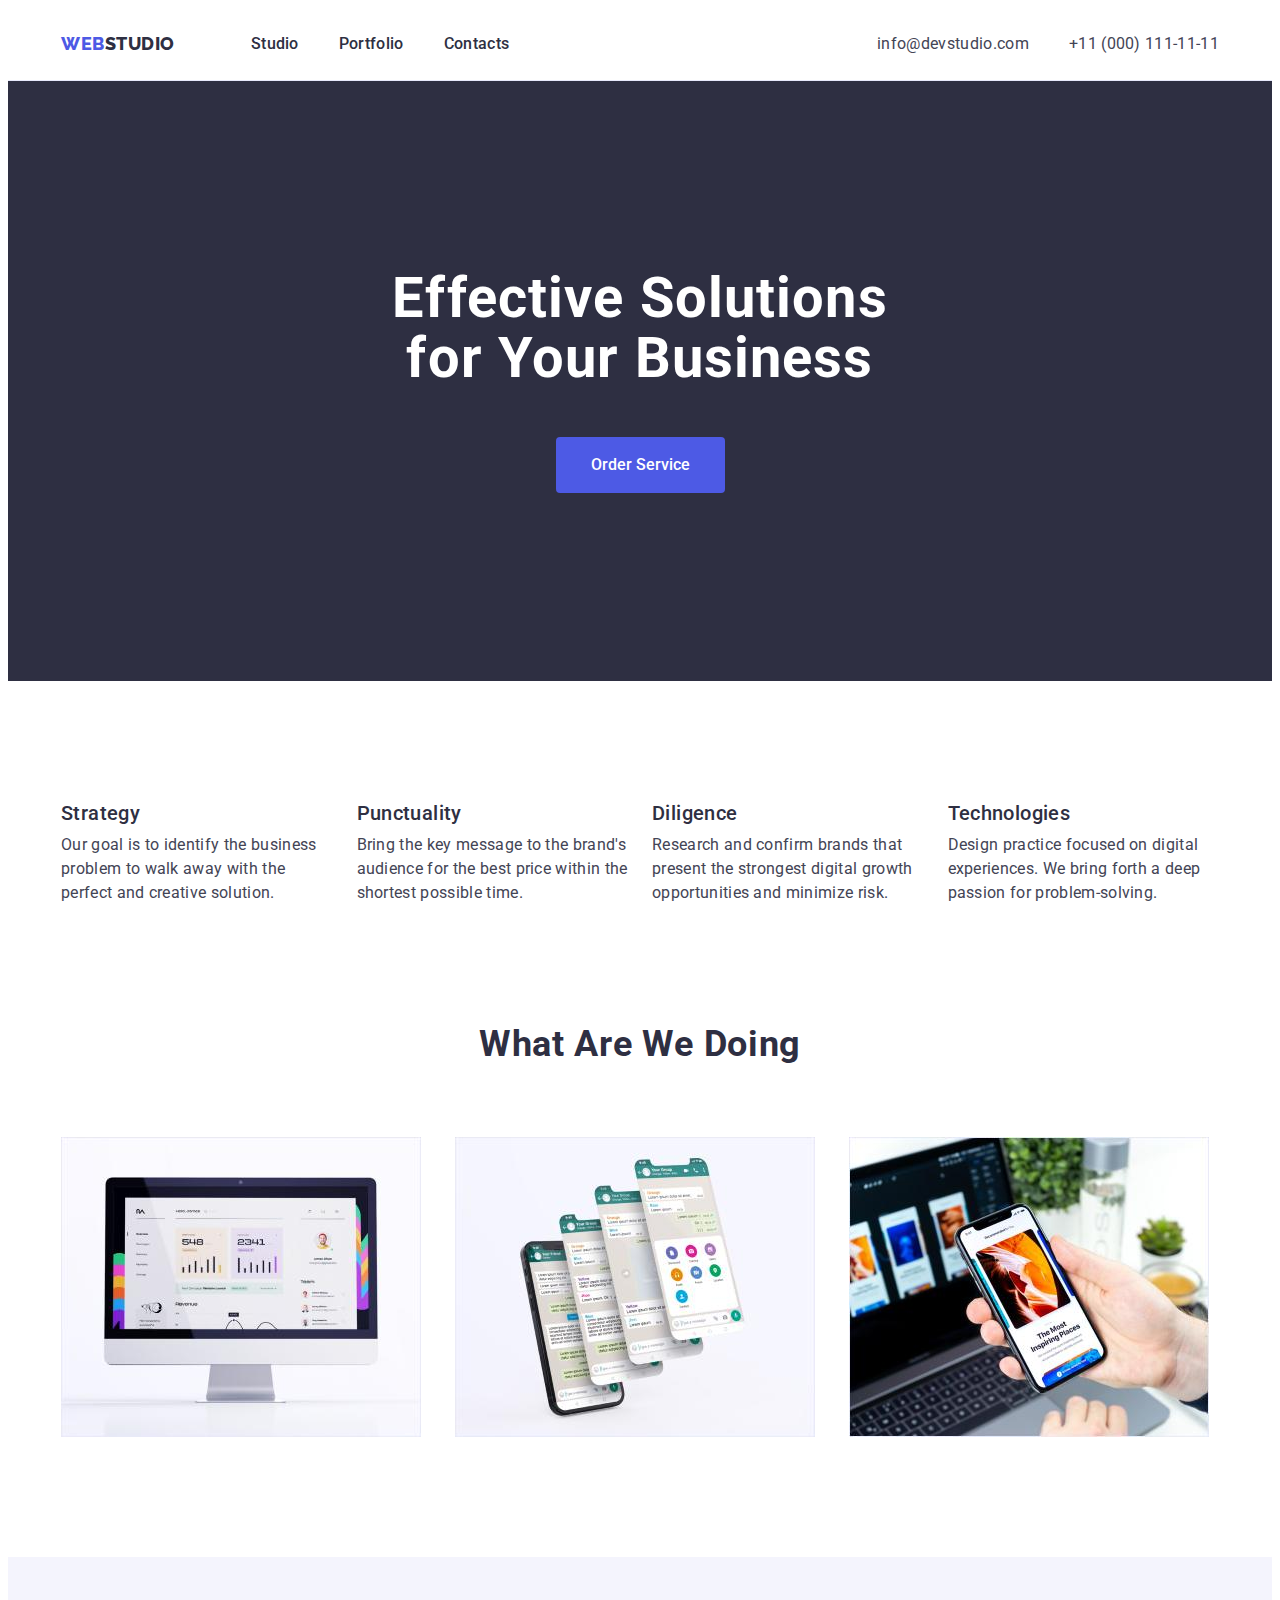
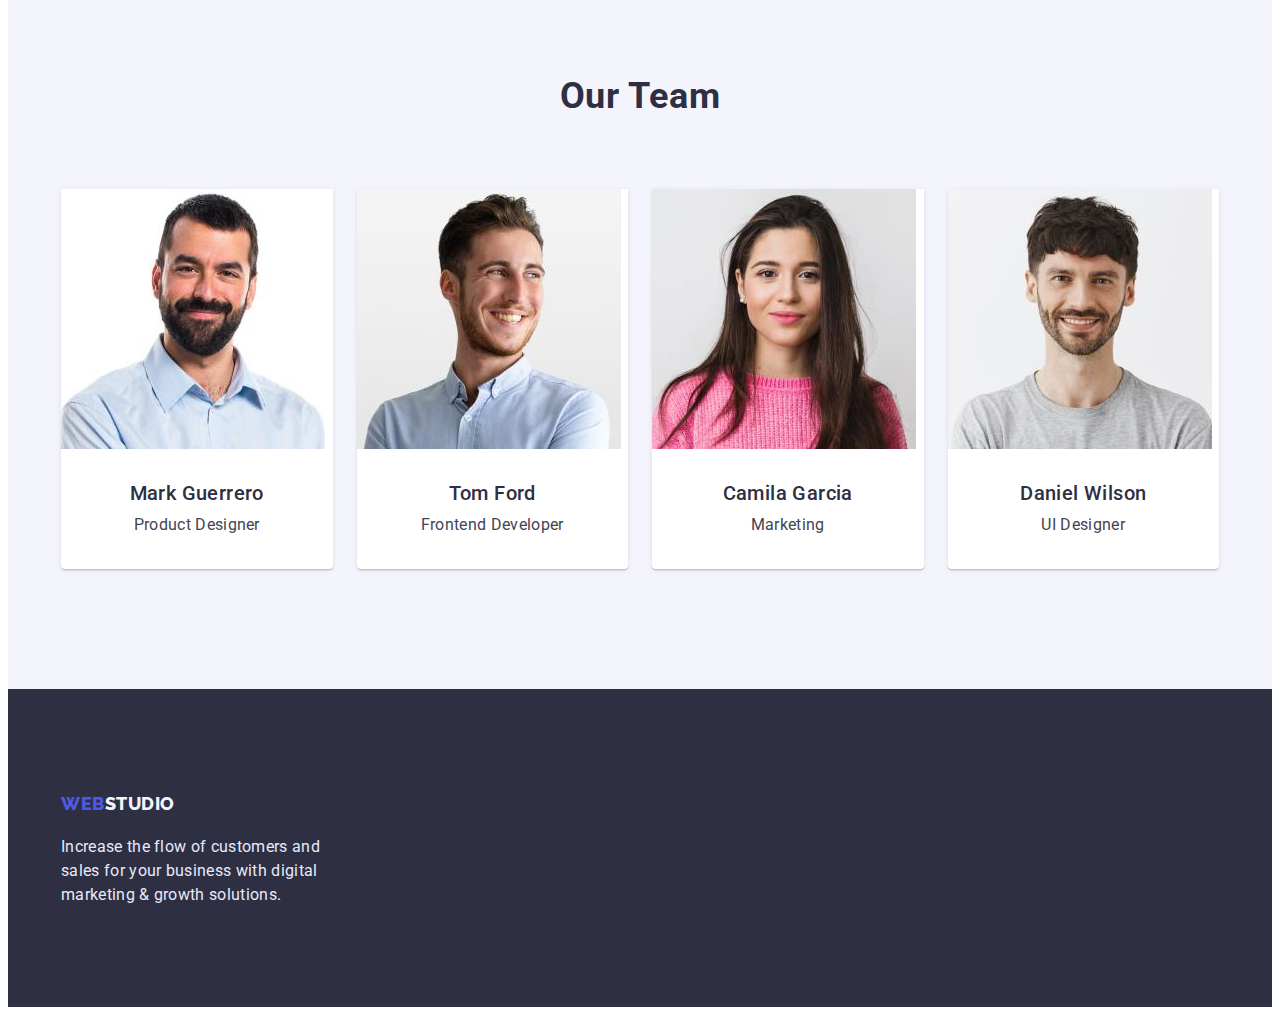
==== index.html @ 5771c2c5 "Initial commit" ====
<!DOCTYPE html>
<html lang="en">
  <head>
    <meta charset="UTF-8" />
    <meta http-equiv="X-UA-Compatible" content="IE=edge" />
    <meta name="viewport" content="width=device-width, initial-scale=1.0" />
    <title>Webstudio</title>
    <link href="https://fonts.googleapis.com/css2?family=Raleway:wght@800&family=Roboto:wght@400;500;700;900&display=swap" 
    rel="stylesheet"/>
    <link rel="stylesheet" href="https://cdnjs.cloudflare.com/ajax/libs/modern-normalize/1.1.0/modern-normalize.min.css" 
    integrity="sha512-wpPYUAdjBVSE4KJnH1VR1HeZfpl1ub8YT/NKx4PuQ5NmX2tKuGu6U/JRp5y+Y8XG2tV+wKQpNHVUX03MfMFn9Q==" 
    crossorigin="anonymous" 
    referrerpolicy="no-referrer" 
    />
    <link rel="stylesheet" href="./css/styles.css">
  </head>
  <body>
    <header class="page-header">
      <div class="container header-container">
        <nav class="wrap-header">
          <a href="./index.html" class="logo-header link"><span class="accent">Web</span>Studio</a>
          <ul class="site-nav wrap-header dots">
            <li><a href="./index.html" class="nav-link link">Studio</a></li>
            <li><a href="./portfolio.html" class="nav-link link">Portfolio</a></li>
            <li><a href="" class="nav-link link">Contacts</a></li>
          </ul>
        </nav>
        <address class="address">
          <ul class="wrap-adress dots">
              <li><a href="mailto:info@devstudio.com" class="contact-link link">info@devstudio.com</a></li>
              <li><a href="tel:+110001111111" class="contact-link link">+11 (000) 111-11-11</a></li>
          </ul>
        </address>
      </div>
    </header>
    <main>
      <section class="block">
        <div class="container block-text">
          <h1 class="block-title">Effective Solutions for Your Business</h1>
          <button type="button" class="button">Order Service</button>
        </div>
      </section>
      <section class="block-specifics">
        <div class="container">
          <h2 class="visually-hidden">specifics</h2>
            <ul class="wrap-specifics dots">
              <li class="specifics-card">
                <h3 class="title-specifics">Strategy</h3>
                <p class="text-specifics">
                    Our goal is to identify the business
                    problem to walk away with the perfect and creative solution. 
                </p>
              </li>
              <li class="specifics-card">
                <h3 class="title-specifics">Punctuality</h3>
                <p class="text-specifics">
                    Bring the key message to the brand's audience for the best price within the shortest possible time.
                </p>
              </li>
              <li class="specifics-card">
                <h3 class="title-specifics">Diligence</h3>
                <p class="text-specifics">
                    Research and confirm brands that present the strongest digital growth opportunities and minimize risk.
                </p>
              </li>
              <li class="specifics-card">
                <h3 class="title-specifics">Technologies</h3>
                <p class="text-specifics">
                    Design practice focused on digital experiences. We bring forth a deep passion for problem-solving.
                </p>
              </li>
            </ul>
        </div>
      </section>
      <section class="block-specifics photos">
        <div class="container">
          <h2 class="title-section">What are we doing</h2>
            <ul class="wrap-photos dots">
              <li class="item-photos">
                <img
                  src="./images/img1.jpg"
                  alt="Foto 1"
                  width="360"
                />
              </li>
              <li class="item-photos">
                <img
                  src="./images/img2.jpg"
                  alt="Foto 2"
                  width="360"
                />
              </li>
              <li class="item-photos">
                <img
                  src="./images/img3.jpg"
                  alt="Foto 3"
                  width="360"
                />
              </li>
            </ul>
        </div>
      </section>
      <section class="team">
        <div class="container">
          <h2 class="title-section">Our Team</h2>
            <ul class="wrap-team dots">
              <li class="team-card">
                <img
                  src="./images/imga.jpg"
                  alt="Foto Mark Guerrero"
                  width="264"
                />
                <div class="card-content">
                  <h3 class="title-team">Mark Guerrero</h3>
                  <p class="text-team">Product Designer</p>
                </div>
              </li>
              <li class="team-card">
                <img
                  src="./images/imgb.jpg"
                  alt="Foto Tom Ford"
                  width="264"
                />
                <div class="card-content">
                  <h3 class="title-team">Tom Ford</h3>
                  <p class="text-team">Frontend Developer</p>
                </div>
              </li>
              <li class="team-card">
                <img
                  src="./images/imgc.jpg"
                  alt="Foto Camila Garcia"
                  width="264"
                />
                <div class="card-content">
                  <h3 class="title-team">Camila Garcia</h3>
                  <p class="text-team">Marketing</p>
                </div>
              </li>
              <li class="team-card">
                <img
                  src="./images/imgd.jpg"
                  alt="Foto Daniel Wilson"
                  width="264"
                />
                <div class="card-content">
                  <h3 class="title-team">Daniel Wilson</h3>
                  <p class="text-team">UI Designer</p>
                </div>
              </li>
            </ul>
        </div>
      </section>
    </main>
    <footer class="page-footer">
      <div class="container">
        <a href="./index.html" class="logo-footer link"><span class="accent">Web</span>Studio</a>
        <p class="text-footer">
          Increase the flow of customers and sales for your business with digital marketing & growth solutions.
          </p>
      </div>
    </footer>
  </body>
</html>
---- css/styles.css ----
/* --------------WEBSTUDIO-----------*/
:root {
    --main-navy: #2E2F42;
    --text-slate: #434455;
    --main-white: #ffffff;
    --logo-iris: #4D5AE5;
    --active-ocean: #404BBF;
    --back-cloud: #F4F4FD;
    --cornflower: #E7E9FC;
    --outline-color: red;

  }
html {
    box-sizing: border-box;
}

  /* обнулили автоматичні маржин і падінг*/
p,
h1,
h2,
h3,
h4,
h5,
h6 {
    margin: 0;
}
ul {
    margin: 0;
    padding-left: 0;
  }
img {
    display: block;
    max-width: 100%;
    height: auto;
}
.dots {
    list-style: none; 
}
.link {
    text-decoration: none;
}
body {
    color: var(--main-navy);
    background-color: var(--main-white);
    font-family: 'Roboto', sans-serif;
    font-weight: 400;
}
.container {
    max-width: 1158px;
    padding: 0 15px;
    margin: 0 auto;
    /*outline: 2px solid var(--outline-color);*/
}
.page-header {
    border-bottom: 1px solid var(--cornflower);
    padding-top: 24px;
    padding-bottom: 24px;
    
}
.header-container {
    display: flex;
    justify-content: space-between;
    align-items: center;
}
.wrap-header {
    display: flex;
    justify-content: space-between;
    align-items: center;
}
.logo-header {
    color: var(--main-navy);
    font-family: 'Raleway', sans-serif;
    font-weight: 800;
    font-size: 18px;
    line-height: 1.33;
    letter-spacing: 0.03em;
    text-transform: uppercase;
    margin-right: 76px;
    
}
.accent {
    color: var(--logo-iris);
}
.site-nav {
    color: var(--main-navy);
    background-color: var(--main-white);
    gap: 40px;
    
}
.nav-link {
    font-weight: 500;
    font-size: 16px;
    line-height: 1.5;
    letter-spacing: 0.02em;
    color: var(--main-navy);
   
    
}
.nav-link:hover {
    color: var(--active-ocean);
}
.nav-link:focus {
    text-decoration: underline;
    color: var(--active-ocean);
}
.address {
    color: var(--text-slate);
    background-color: var(--main-white);
    font-style: normal;
    
}
.wrap-adress {
    display: flex;
   
    align-items: center;
    gap: 40px;
}
.contact-link {
    color: var(--text-slate);
    font-weight: 400;
    font-size: 16px;
    line-height: 1.5;
    letter-spacing: 0.02em;
    margin-right: auto;
}
.contact-link:hover {
    color: var(--active-ocean);
}
.contact-link:focus {
    color: var(--active-ocean);
}
.block {
    background-color: var(--main-navy);
    color: var(--main-white);
    text-align: center;
    padding-top: 188px;
    padding-bottom: 188px;
    
}

.block-title {
    max-width: 496px;
    height: 120px;
    font-weight: 700;
    font-size: 56px;
    line-height: 1.07;
    letter-spacing: 0.02em;
    margin: auto;
    text-align: center; 
    
}
.button {
    width: 169px;
    height: 56px;
    color: var(--main-white);
    background-color: var(--logo-iris);
    font-family: inherit;
    font-weight: 500;
    font-size: 16px;
    line-height: 1.5;
    border-radius: 4px;
    cursor: pointer;
    margin-top: 48px;
    padding: 16px 32px;
    border: none;
    
}
.button:hover {
    color: var(--main-white);
    background-color: var(--active-ocean);
}
.button:focus {
    color: var(--main-white);
    background-color: var(--active-ocean);
}


/*---Add visually-hidden--*/
.visually-hidden {
    position: absolute;
    width: 1px;
    height: 1px;
    margin: -1px;
    border: 0;
    padding: 0;
    
    white-space: nowrap;
    clip-path: inset(100%);
    clip: rect(0 0 0 0);
    overflow: hidden;
}
.block-specifics {
    padding-top: 120px;
    padding-bottom: 120px;

}
.wrap-specifics {
    display: flex;  
    gap: 24px;

}
.specifics-card {
    width: calc((100% - 72px)/4);
    padding: 0px;
  
}
.title-specifics {
    font-weight: 500;
    font-size: 20px;
    line-height: 1.2;
    letter-spacing: 0.02em;
    margin-bottom: 8px;
    
}
.text-specifics {
    font-size: 16px;
    line-height: 1.5;
    letter-spacing: 0.02em;
    color: var(--text-slate);
    
}
.photos {
    padding-top: 0;
}
.wrap-photos {
    display: flex;
    gap: 24px;
}
.item-photos {
    width: calc((100% - 48px)/3);

}
.title-section {
    font-weight: 700;
    font-size: 36px;
    line-height: 1.11;
    text-align: center;
    letter-spacing: 0.02em;
    text-transform: capitalize;
    margin-bottom: 72px;
}
.team {
    background-color: var(--back-cloud);
    padding-top: 120px;
    padding-bottom: 120px;

}
.wrap-team {
    display: flex;
    gap: 24px;
}
.team-card {
    color: var(--main-navy);
    background-color: var(--main-white);
    width: calc((100% - 72px)/4);
    box-shadow: 0px 1px 6px rgba(46, 47, 66, 0.08), 0px 1px 1px rgba(46, 47, 66, 0.16), 0px 2px 1px rgba(46, 47, 66, 0.08);
    border-radius: 0px 0px 4px 4px;
}
.card-content {
    padding: 32px 16px;
   
}
.title-team {
    font-weight: 500;
    font-size: 20px;
    line-height: 1.2;
    letter-spacing: 0.02em;
    margin-bottom: 8px;
    text-align: center;
}

.text-team {
    font-size: 16px;
    line-height: 1.5;
    letter-spacing: 0.02em;
    color: var(--text-slate);
    text-align: center;
}
.page-footer {
    background-color: var(--main-navy);
    color: var(--cornflower);
    padding-top: 100px;
    padding-bottom: 100px;
}

.logo-footer {
    color: var(--back-cloud);
    font-family: 'Raleway', sans-serif;
    font-weight: 800;
    font-size: 18px;
    line-height: 1.67;
    letter-spacing: 0.03em;
    text-transform: uppercase;
    margin-bottom: 16px;
}
.text-footer {
    font-size: 16px;
    line-height: 1.5;
    letter-spacing: 0.02em;
    margin-top: 16px;
    width: 264px;
}


/*--------------------PoRTFOLIO-----------------*/
.portfolio {
    padding-top: 96px;
    padding-bottom: 120px;
}
.list-filters {
    margin-bottom: 72px;
    display: flex;
    justify-content: center;
    gap: 24px;
}  
.filters {
    font-family: inherit;
    font-weight: 500;
    font-size: 16px;
    line-height: 1.5;
    text-align: center;
    letter-spacing: 0.04em;
    color: var(--logo-iris);
    background-color: var(--back-cloud);
    cursor: pointer;
    border: 1px solid var(--cornflower);
    border-radius: 4px;
    padding: 12px 24px;

}
.filters:hover {
    color: var(--main-white);
    background-color: var(--active-ocean);
    border-color: transparent;
    box-shadow: 0px 3px 1px rgba(0, 0, 0, 0.1), 0px 2px 1px rgba(0, 0, 0, 0.08), 0px 2px 2px rgba(0, 0, 0, 0.12);
}
.filters:focus {
    color: var(--main-white);
    background-color: var(--active-ocean);
    border-color: transparent;
    box-shadow: 0px 3px 1px rgba(0, 0, 0, 0.1), 0px 2px 1px rgba(0, 0, 0, 0.08), 0px 2px 2px rgba(0, 0, 0, 0.12);
}
.projects {
    color: var(--main-navy);
    display: flex;
    flex-wrap: wrap;
    column-gap: 24px;
    row-gap: 48px;
    

}
.project-card {
    width: calc((100% - 48px)/3);
    background: var(--main-white);

}
.project-content {
    padding: 32px 16px;
    border-left: 1px solid var(--cornflower);
    border-right: 1px solid var(--cornflower);
    border-bottom: 1px solid var(--cornflower);
    
}
.project-title {
    font-weight: 500;
    font-size: 20px;
    line-height: 1.2;
    letter-spacing: 0.02em;
    margin-bottom: 8px;
    
    
}
.project-type {
    font-size: 16px;
    line-height: 1.5;
    letter-spacing: 0.02em;
    color: var(--text-slate);
}
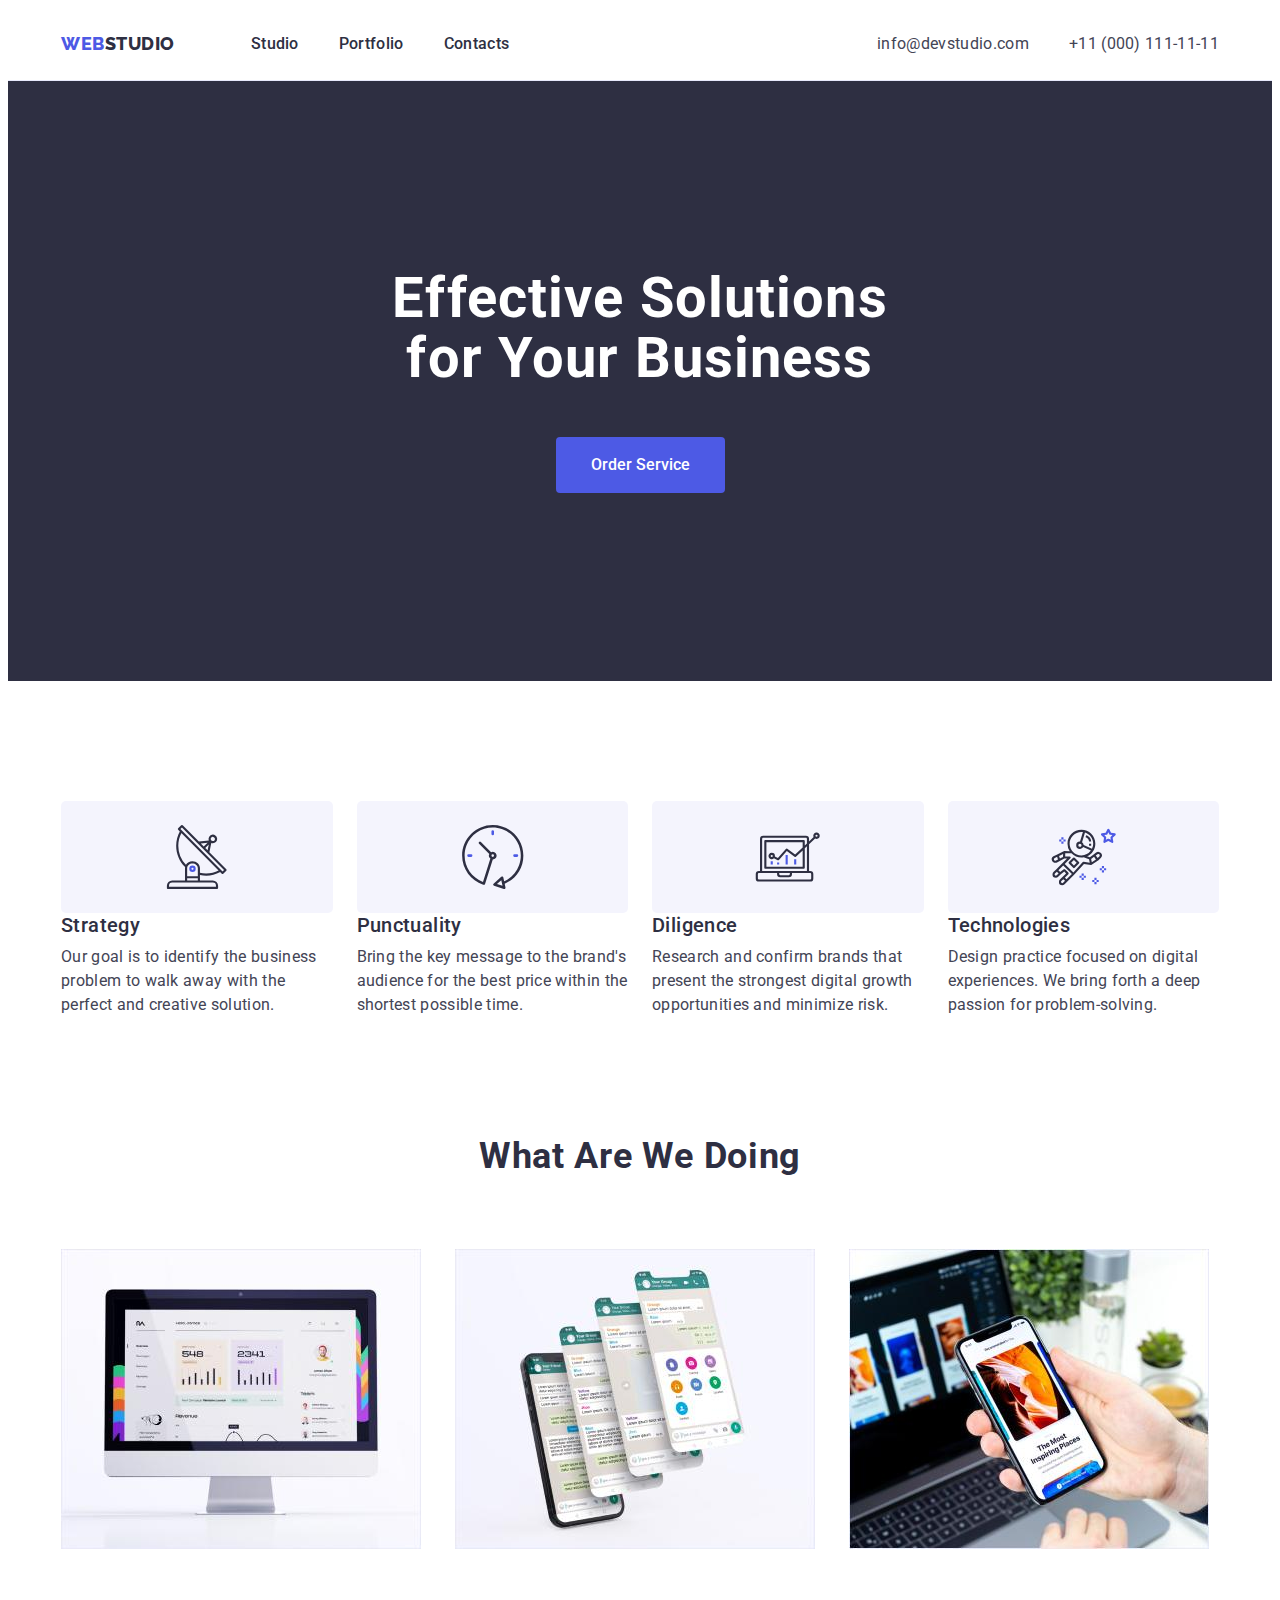
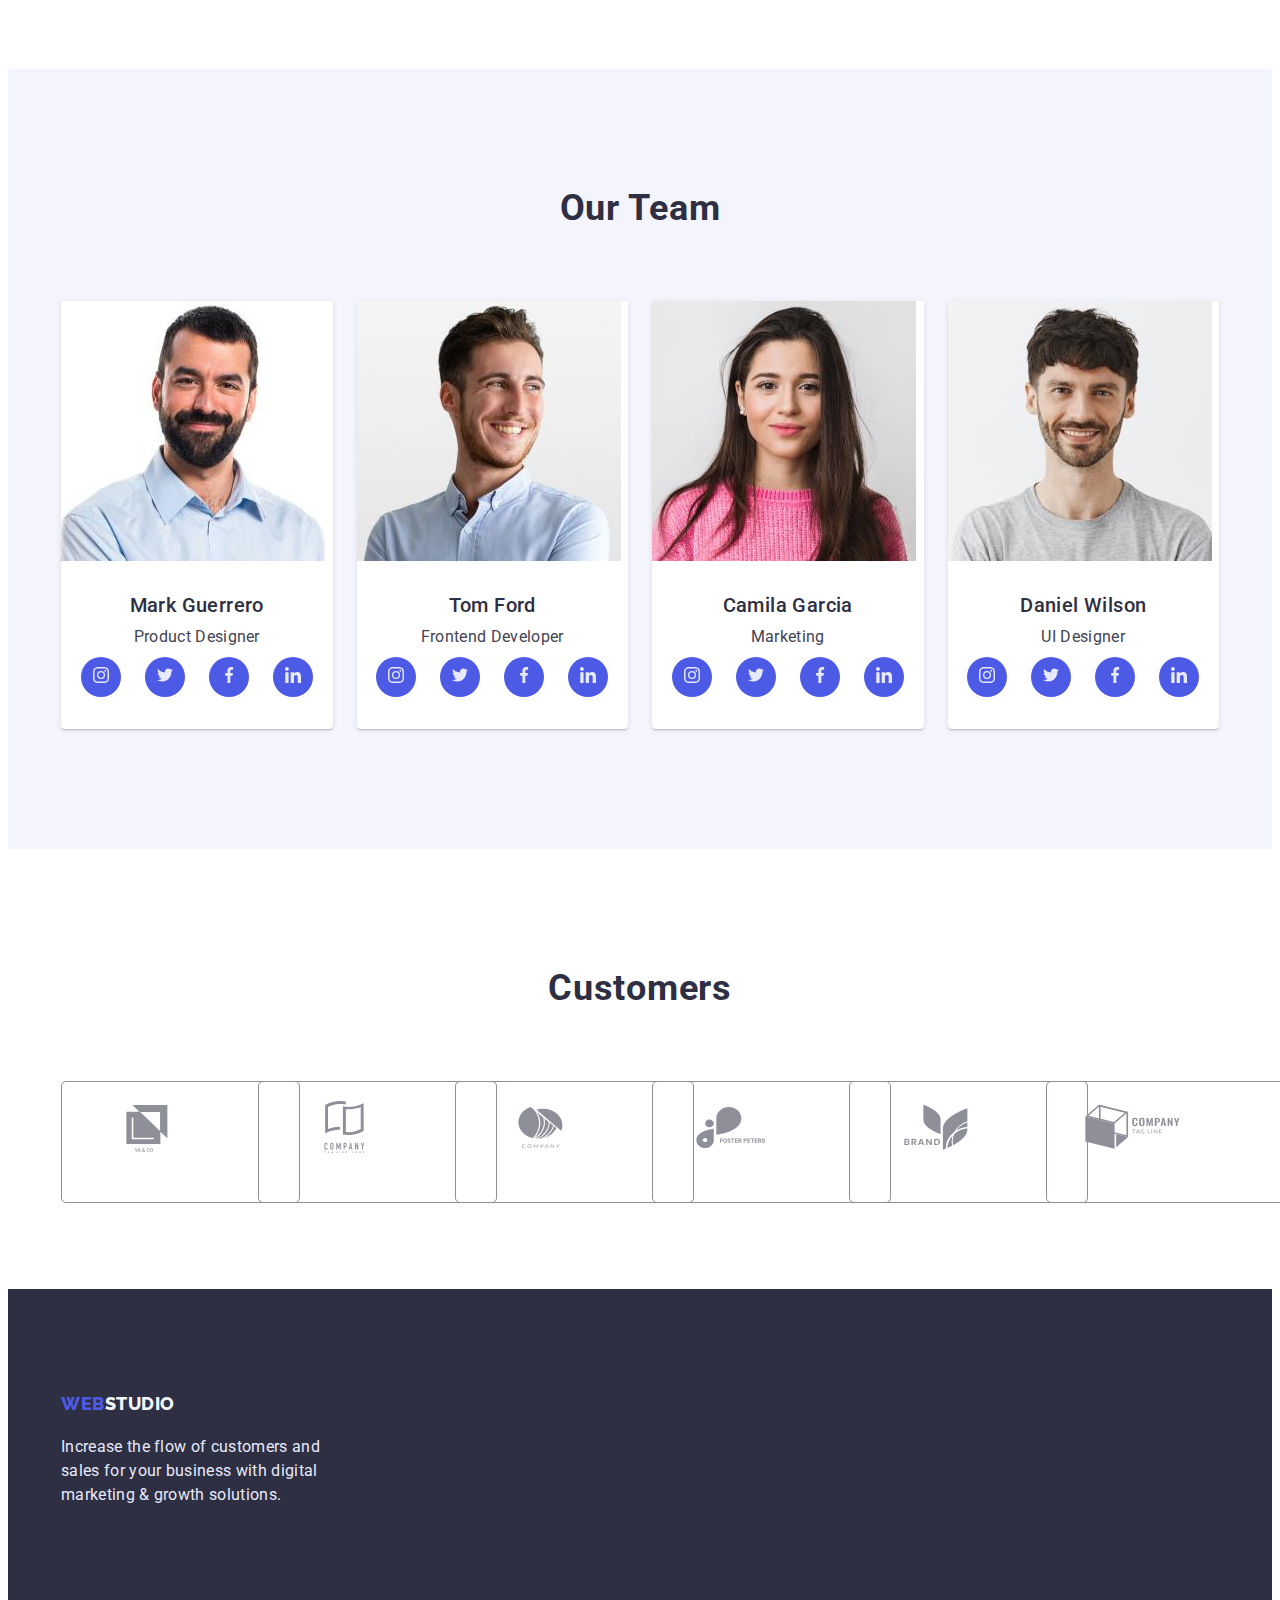
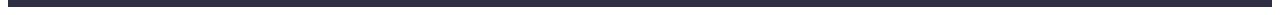
==== commit 2e43519c: "add icons.svg, make project with new svg content" ====
--- a/index.html
+++ b/index.html
@@ -45,6 +45,11 @@
           <h2 class="visually-hidden">specifics</h2>
             <ul class="wrap-specifics dots">
               <li class="specifics-card">
+                <a class="specifics-link link" href>
+                <svg class="specifics-icon" width="644" height="64">
+                  <use href="./images/icons.svg#icon-antenna"></use>
+                </svg>
+              </a>
                 <h3 class="title-specifics">Strategy</h3>
                 <p class="text-specifics">
                     Our goal is to identify the business
@@ -52,18 +57,33 @@
                 </p>
               </li>
               <li class="specifics-card">
+                <a class="specifics-link link" href>
+                <svg class="specifics-icon" width="644" height="64">
+                  <use href="./images/icons.svg#icon-clock"></use>
+                </svg>
+              </a>
                 <h3 class="title-specifics">Punctuality</h3>
                 <p class="text-specifics">
                     Bring the key message to the brand's audience for the best price within the shortest possible time.
                 </p>
               </li>
               <li class="specifics-card">
+                <a class="specifics-link link" href>
+                <svg class="specifics-icon" width="644" height="64">
+                  <use href="./images/icons.svg#icon-diagram"></use>
+                </svg>
+              </a>
                 <h3 class="title-specifics">Diligence</h3>
                 <p class="text-specifics">
                     Research and confirm brands that present the strongest digital growth opportunities and minimize risk.
                 </p>
               </li>
               <li class="specifics-card">
+                <a class="specifics-link link" href>
+                <svg class="specifics-icon" width="644" height="64">
+                  <use href="./images/icons.svg#icon-astronaut"></use>
+                </svg>
+              </a>
                 <h3 class="title-specifics">Technologies</h3>
                 <p class="text-specifics">
                     Design practice focused on digital experiences. We bring forth a deep passion for problem-solving.
@@ -113,6 +133,41 @@
                 <div class="card-content">
                   <h3 class="title-team">Mark Guerrero</h3>
                   <p class="text-team">Product Designer</p>
+                  <ul class="team-soc-list list dots">
+                    <li class="team-soc-item list">
+                     <a class="team-soc-linc link" href="">
+                        <svg class="team-soc-icon" wigth="16" height="16">
+                          <use href="./images/icons.svg#icon-instagramteam">
+                          </use>
+                        </svg>
+                      </a>
+                    </li>
+                    <li class="team-soc-item list">
+                     <a class="team-soc-linc link" href="">
+                        <svg class="team-soc-icon" wigth="16" height="16">
+                          <use href="./images/icons.svg#icon-twitterteam">
+                          </use>
+                        </svg>
+                      </a>
+                    </li>
+                    <li class="team-soc-item list">
+                     <a class="team-soc-linc link" href="">
+                        <svg class="team-soc-icon" wigth="16" height="16">
+                          <use href="./images/icons.svg#icon-facebookteam">
+                          </use>
+                        </svg>
+                      </a>
+                    </li>
+                    <li class="team-soc-item list">
+                     <a class="team-soc-linc link" href="">
+                        <svg class="team-soc-icon" wigth="16" height="16">
+                          <use href="./images/icons.svg#icon-linkedinteam">
+                          </use>
+                        </svg>
+                      </a>
+                    </li>
+
+                  </ul>
                 </div>
               </li>
               <li class="team-card">
@@ -124,6 +179,41 @@
                 <div class="card-content">
                   <h3 class="title-team">Tom Ford</h3>
                   <p class="text-team">Frontend Developer</p>
+                  <ul class="team-soc-list list dots">
+                    <li class="team-soc-item list">
+                     <a class="team-soc-linc link" href="">
+                        <svg class="team-soc-icon" wigth="16" height="16">
+                          <use href="./images/icons.svg#icon-instagramteam">
+                          </use>
+                        </svg>
+                      </a>
+                    </li>
+                    <li class="team-soc-item list">
+                     <a class="team-soc-linc link" href="">
+                        <svg class="team-soc-icon" wigth="16" height="16">
+                          <use href="./images/icons.svg#icon-twitterteam">
+                          </use>
+                        </svg>
+                      </a>
+                    </li>
+                    <li class="team-soc-item list">
+                     <a class="team-soc-linc link" href="">
+                        <svg class="team-soc-icon" wigth="16" height="16">
+                          <use href="./images/icons.svg#icon-facebookteam">
+                          </use>
+                        </svg>
+                      </a>
+                    </li>
+                    <li class="team-soc-item list">
+                     <a class="team-soc-linc link" href="">
+                        <svg class="team-soc-icon" wigth="16" height="16">
+                          <use href="./images/icons.svg#icon-linkedinteam">
+                          </use>
+                        </svg>
+                      </a>
+                    </li>
+
+                  </ul>
                 </div>
               </li>
               <li class="team-card">
@@ -135,6 +225,41 @@
                 <div class="card-content">
                   <h3 class="title-team">Camila Garcia</h3>
                   <p class="text-team">Marketing</p>
+                  <ul class="team-soc-list list dots">
+                    <li class="team-soc-item list">
+                     <a class="team-soc-linc link" href="">
+                        <svg class="team-soc-icon" wigth="16" height="16">
+                          <use href="./images/icons.svg#icon-instagramteam">
+                          </use>
+                        </svg>
+                      </a>
+                    </li>
+                    <li class="team-soc-item list">
+                     <a class="team-soc-linc link" href="">
+                        <svg class="team-soc-icon" wigth="16" height="16">
+                          <use href="./images/icons.svg#icon-twitterteam">
+                          </use>
+                        </svg>
+                      </a>
+                    </li>
+                    <li class="team-soc-item list">
+                     <a class="team-soc-linc link" href="">
+                        <svg class="team-soc-icon" wigth="16" height="16">
+                          <use href="./images/icons.svg#icon-facebookteam">
+                          </use>
+                        </svg>
+                      </a>
+                    </li>
+                    <li class="team-soc-item list">
+                     <a class="team-soc-linc link" href="">
+                        <svg class="team-soc-icon" wigth="16" height="16">
+                          <use href="./images/icons.svg#icon-linkedinteam">
+                          </use>
+                        </svg>
+                      </a>
+                    </li>
+
+                  </ul>
                 </div>
               </li>
               <li class="team-card">
@@ -146,9 +271,93 @@
                 <div class="card-content">
                   <h3 class="title-team">Daniel Wilson</h3>
                   <p class="text-team">UI Designer</p>
+                  <ul class="team-soc-list list dots">
+                    <li class="team-soc-item list">
+                     <a class="team-soc-linc link" href="">
+                        <svg class="team-soc-icon" wigth="16" height="16">
+                          <use href="./images/icons.svg#icon-instagramteam">
+                          </use>
+                        </svg>
+                      </a>
+                    </li>
+                    <li class="team-soc-item list">
+                     <a class="team-soc-linc link" href="">
+                        <svg class="team-soc-icon" wigth="16" height="16">
+                          <use href="./images/icons.svg#icon-twitterteam">
+                          </use>
+                        </svg>
+                      </a>
+                    </li>
+                    <li class="team-soc-item list">
+                     <a class="team-soc-linc link" href="">
+                        <svg class="team-soc-icon" wigth="16" height="16">
+                          <use href="./images/icons.svg#icon-facebookteam">
+                          </use>
+                        </svg>
+                      </a>
+                    </li>
+                    <li class="team-soc-item list">
+                     <a class="team-soc-linc link" href="">
+                        <svg class="team-soc-icon" wigth="16" height="16">
+                          <use href="./images/icons.svg#icon-linkedinteam">
+                          </use>
+                        </svg>
+                      </a>
+                    </li>
+
+                  </ul>
                 </div>
               </li>
             </ul>
+        </div>
+      </section>
+      <section class="customers">
+        <div class="container">
+          <h2 class="title-section">Customers</h2>
+          <ul class="customers-list list dots">
+            <li class="customers-item">
+              <a class="customers-link link" href>
+                <svg class="customers-icon" width="104" height="56">
+                  <use href="./images/icons.svg#icon-logo"></use>
+                </svg>
+              </a>
+            </li>
+            <li class="customers-item">
+              <a class="customers-link link" href>
+                <svg class="customers-icon" width="104" height="56">
+                  <use href="./images/icons.svg#icon-logo-1"></use>
+                </svg>
+              </a>
+            </li>
+            <li class="customers-item">
+              <a class="customers-link link" href>
+                <svg class="customers-icon" width="104" height="56">
+                  <use href="./images/icons.svg#icon-logo-2"></use>
+                </svg>
+              </a>
+            </li>
+            <li class="customers-item">
+              <a class="customers-link link" href>
+                <svg class="customers-icon" width="104" height="56">
+                  <use href="./images/icons.svg#icon-logo-3"></use>
+                </svg>
+              </a>
+            </li>
+            <li class="customers-item">
+              <a class="customers-link link" href>
+                <svg class="customers-icon" width="104" height="56">
+                  <use href="./images/icons.svg#icon-logo-4"></use>
+                </svg>
+              </a>
+            </li>
+            <li class="customers-item">
+              <a class="customers-link link" href>
+                <svg class="customers-icon" width="104" height="56">
+                  <use href="./images/icons.svg#icon-logo-5"></use>
+                </svg>
+              </a>
+            </li>
+          </ul>
         </div>
       </section>
     </main>
@@ -158,6 +367,7 @@
         <p class="text-footer">
           Increase the flow of customers and sales for your business with digital marketing & growth solutions.
           </p>
+          <h2></h2>
       </div>
     </footer>
   </body>
--- a/css/styles.css
+++ b/css/styles.css
@@ -8,6 +8,8 @@
     --back-cloud: #F4F4FD;
     --cornflower: #E7E9FC;
     --outline-color: red;
+    --border-color: #8E8F99;
+    --active-icons: #31D0AA;
 
   }
 html {
@@ -189,6 +191,7 @@
     clip: rect(0 0 0 0);
     overflow: hidden;
 }
+/*----------Section 1-------------*/
 .block-specifics {
     padding-top: 120px;
     padding-bottom: 120px;
@@ -219,6 +222,19 @@
     color: var(--text-slate);
     
 }
+.specifics-link {
+    width: 100%;
+    height: 112px;
+    border-radius: 5px;
+    display: flex;
+    align-items: center;
+    justify-content: center;
+    background-color: var(--back-cloud);
+}
+.specifics-icon {
+
+}
+/*----------Section 2-------------*/
 .photos {
     padding-top: 0;
 }
@@ -239,6 +255,7 @@
     text-transform: capitalize;
     margin-bottom: 72px;
 }
+/*----------Section3-------------*/
 .team {
     background-color: var(--back-cloud);
     padding-top: 120px;
@@ -275,7 +292,80 @@
     letter-spacing: 0.02em;
     color: var(--text-slate);
     text-align: center;
-}
+    margin-bottom: 8px;
+    
+}
+/*-----------------------SVG Icons------------*/
+.team-soc-list {
+   
+    display: flex;
+    justify-content: center;
+    align-items: center;
+    gap: 24px;
+    
+}
+.team-soc-item {
+    background: var(--logo-iris);
+    border-radius: 50%;
+    display: flex;
+    height: 40px;
+    width: 40px;
+    align-items: center;
+    justify-content: center;
+}
+.team-soc-link {
+    width: 100%;
+    height: 100%;
+    border-radius: 50%;
+    display: flex;
+    justify-content: center;
+    align-items: center;
+    
+}
+.team-soc-icon {
+    fill: var(--cornflower);
+}
+.team-soc-link:is(:hover, :focus) {
+    background-color: var(--text-slate);
+}
+/*------------Section 4 Customers---------*/
+
+.customers {
+    padding-top: 120px;
+    padding-bottom: 120px;
+}
+.customers-list {
+    display: flex;
+    justify-content: space-between;
+    gap: 24px;
+}
+.customers-item {
+    width: calc((100% - 120px)/6);
+    height: 88px;
+}
+.customers-link {
+    padding: 16px 32px;
+    display: flex;
+    color: var(--border-color);
+    width: 100%;
+    height: 100%;
+    border: 1px solid var(--border-color);
+    border-radius: 5px;
+}
+/*не працює fill на іконках ні в звичайному режимі ні в при ховері*/
+.customers-icon {
+    fill: var(--active-icons);
+}
+.customers-icon:is(:hover, :focus) {
+    fill: var(--active-ocean);
+}
+.customers-link:is(:hover, :focus) {
+    border-color: var(--active-ocean);
+    color: var(--active-ocean);
+}
+
+
+/*----------Footer-------------*/
 .page-footer {
     background-color: var(--main-navy);
     color: var(--cornflower);
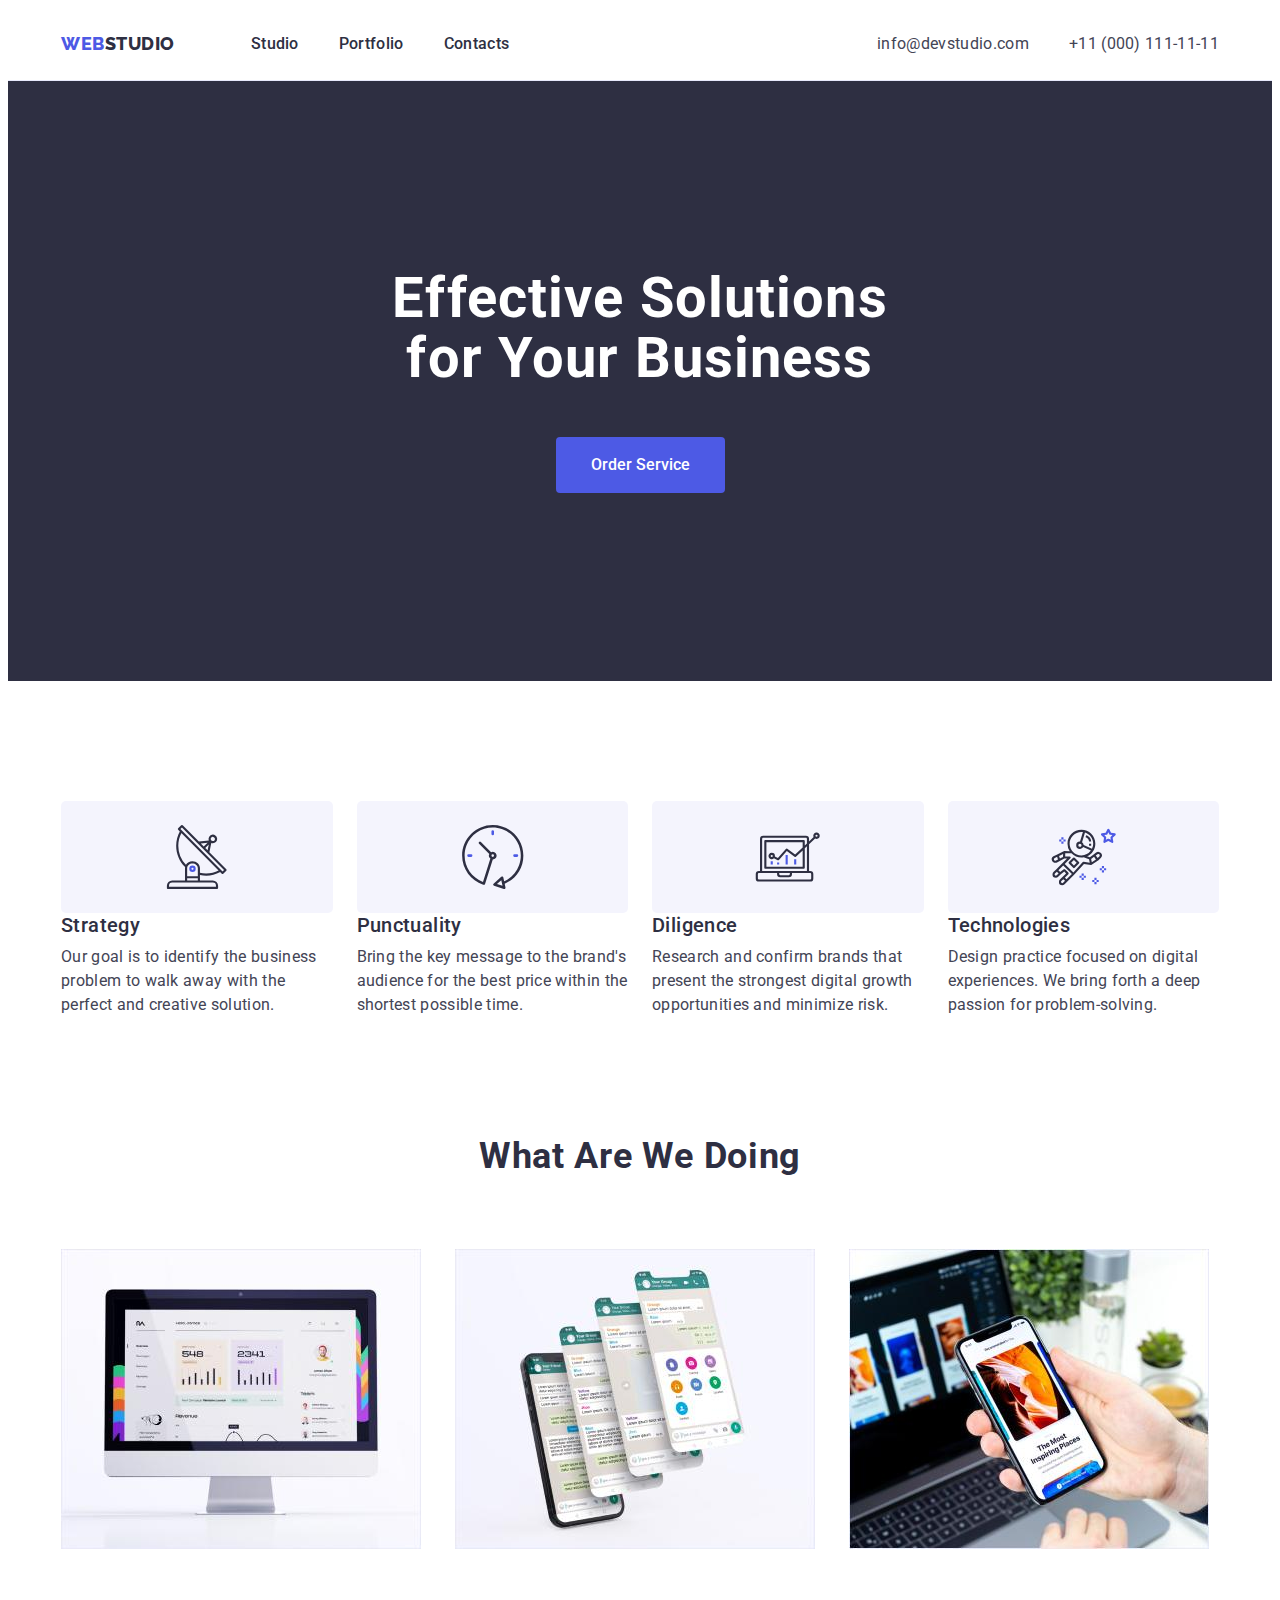
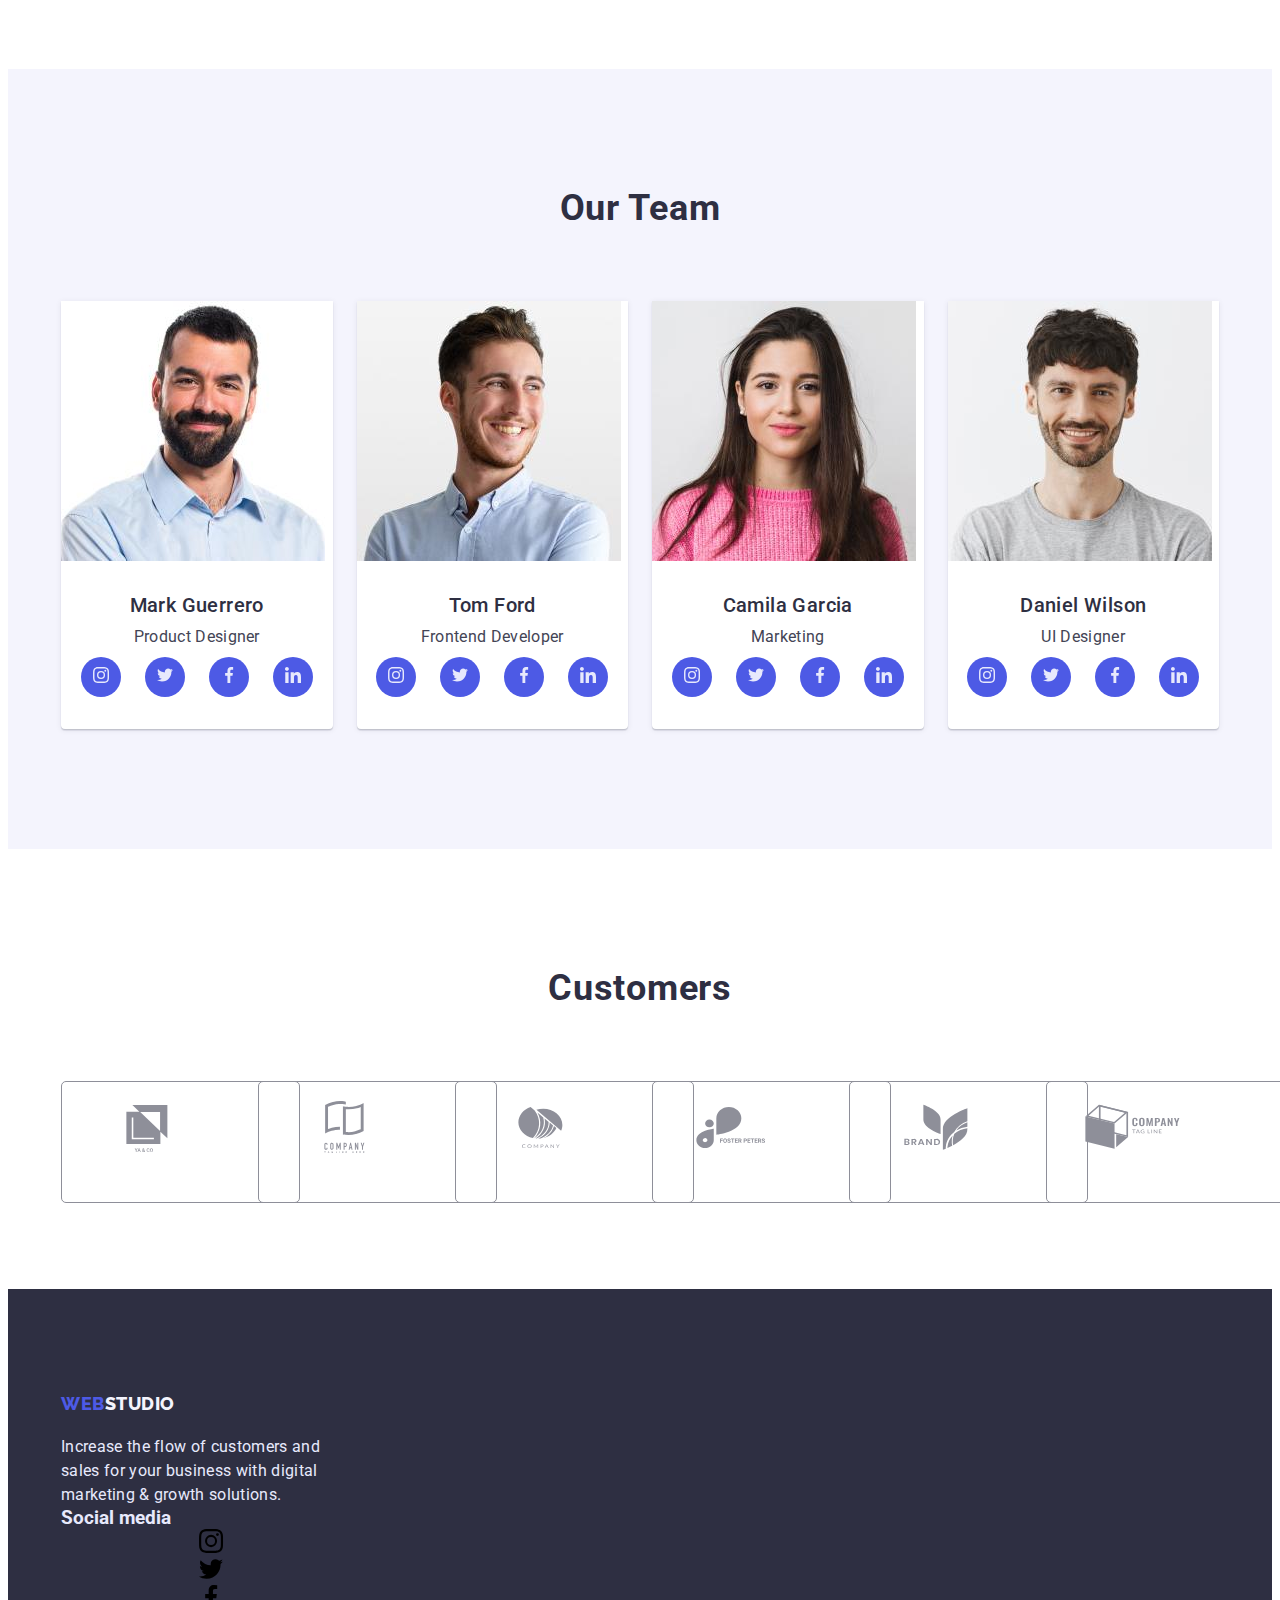
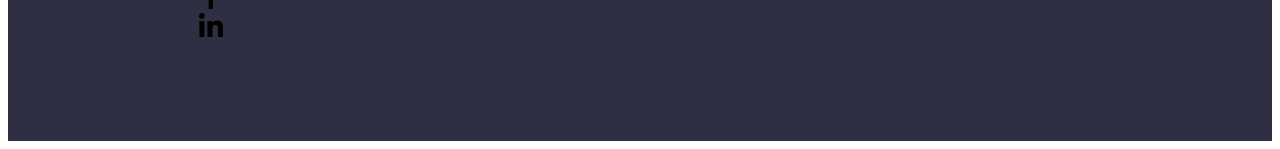
==== commit bbb670a9: "update footer, add social links with svg" ====
--- a/index.html
+++ b/index.html
@@ -367,7 +367,41 @@
         <p class="text-footer">
           Increase the flow of customers and sales for your business with digital marketing & growth solutions.
           </p>
-          <h2></h2>
+          <h3 class="footer-soc-header">Social media</h3>
+          <ul class="footer-soc-list link dots">
+            <li class="footer-soc-item">
+              <a class="footer-soc-linc link" href="">
+                <svg class="footer-soc-icon" wigth="24" height="24">
+                  <use href="./images/icons.svg#icon-instagramteam">
+                  </use>
+                </svg>
+              </a>
+            </li>
+            <li class="footer-soc-item">
+              <a class="footer-soc-linc link" href="">
+                <svg class="footer-soc-icon" wigth="24" height="24">
+                  <use href="./images/icons.svg#icon-twitterteam">
+                  </use>
+                </svg>
+              </a>
+            </li>
+            <li class="footer-soc-item">
+              <a class="footer-soc-linc link" href="">
+                <svg class="footer-soc-icon" wigth="24" height="24">
+                  <use href="./images/icons.svg#icon-facebookteam">
+                  </use>
+                </svg>
+              </a>
+            </li>
+            <li class="footer-soc-item">
+              <a class="footer-soc-linc link" href="">
+                <svg class="footer-soc-icon" wigth="24" height="24">
+                  <use href="./images/icons.svg#icon-linkedinteam">
+                  </use>
+                </svg>
+              </a>
+            </li>
+          </ul>
       </div>
     </footer>
   </body>
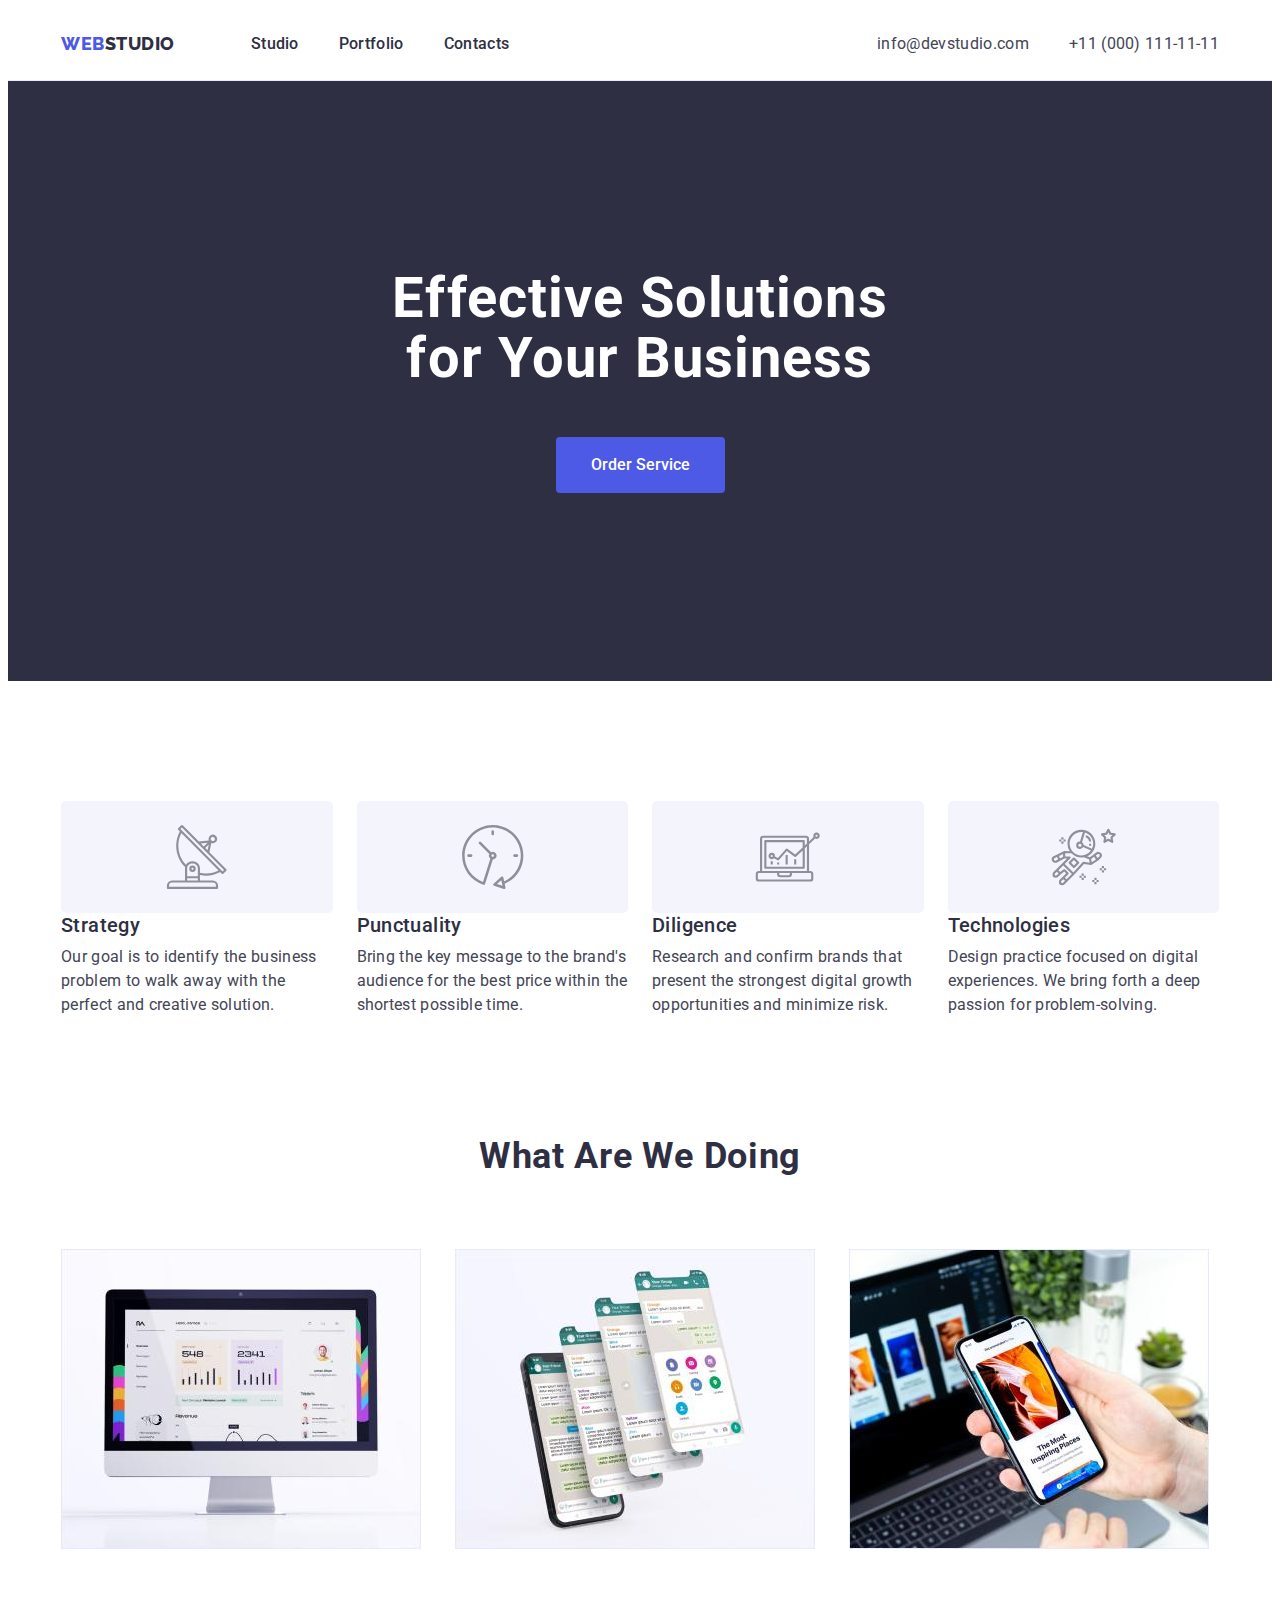
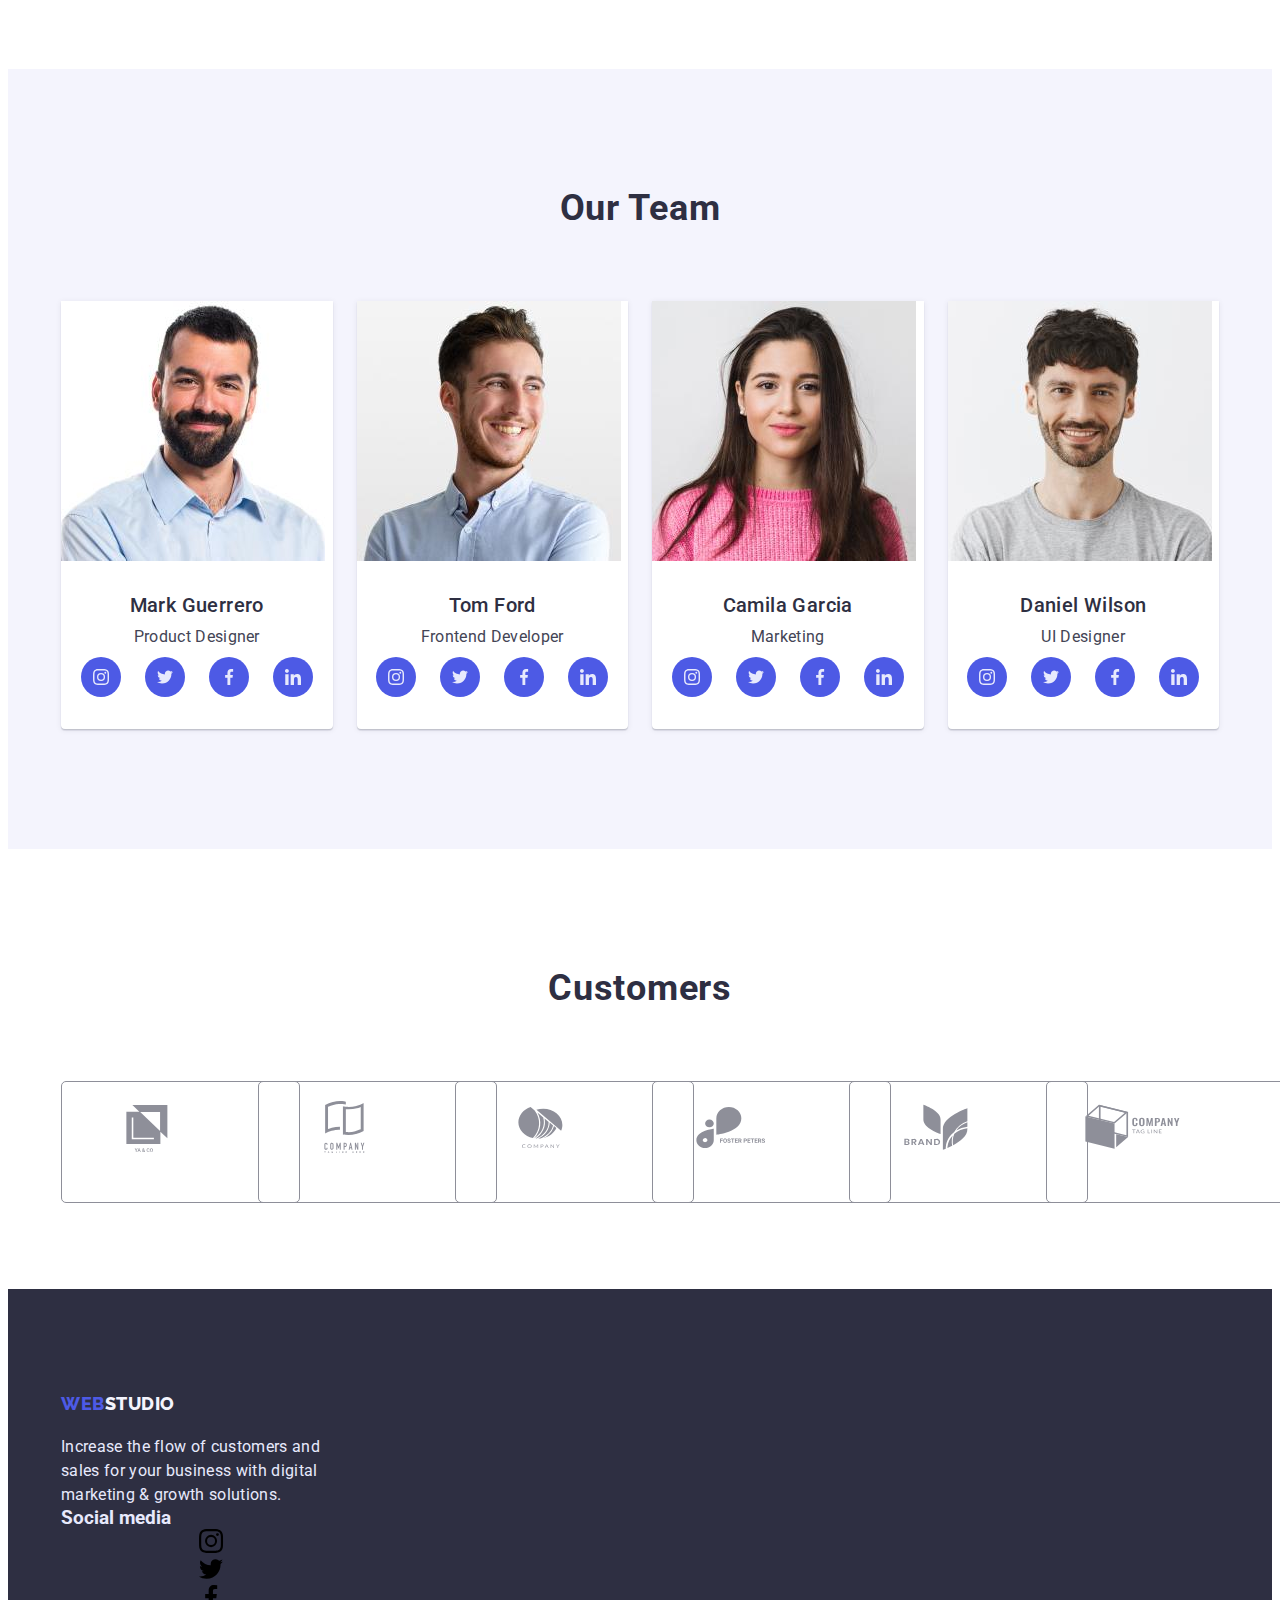
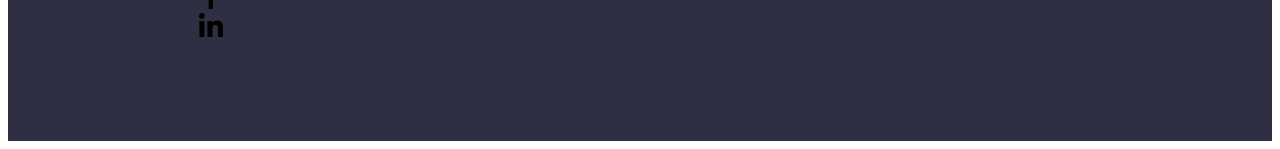
==== commit 7b43ac33: "add new file icons.swg with removed kilor and back in svg" ====
--- a/index.html
+++ b/index.html
@@ -134,39 +134,38 @@
                   <h3 class="title-team">Mark Guerrero</h3>
                   <p class="text-team">Product Designer</p>
                   <ul class="team-soc-list list dots">
-                    <li class="team-soc-item list">
-                     <a class="team-soc-linc link" href="">
+                    <li class="team-soc-item">
+                     <a class="team-soc-link link" href="">
                         <svg class="team-soc-icon" wigth="16" height="16">
                           <use href="./images/icons.svg#icon-instagramteam">
                           </use>
                         </svg>
                       </a>
                     </li>
-                    <li class="team-soc-item list">
-                     <a class="team-soc-linc link" href="">
+                    <li class="team-soc-item">
+                     <a class="team-soc-link link" href="">
                         <svg class="team-soc-icon" wigth="16" height="16">
                           <use href="./images/icons.svg#icon-twitterteam">
                           </use>
                         </svg>
                       </a>
                     </li>
-                    <li class="team-soc-item list">
-                     <a class="team-soc-linc link" href="">
+                    <li class="team-soc-item">
+                     <a class="team-soc-link link" href="">
                         <svg class="team-soc-icon" wigth="16" height="16">
                           <use href="./images/icons.svg#icon-facebookteam">
                           </use>
                         </svg>
                       </a>
                     </li>
-                    <li class="team-soc-item list">
-                     <a class="team-soc-linc link" href="">
+                    <li class="team-soc-item">
+                     <a class="team-soc-link link" href="">
                         <svg class="team-soc-icon" wigth="16" height="16">
                           <use href="./images/icons.svg#icon-linkedinteam">
                           </use>
                         </svg>
                       </a>
                     </li>
-
                   </ul>
                 </div>
               </li>
@@ -180,39 +179,38 @@
                   <h3 class="title-team">Tom Ford</h3>
                   <p class="text-team">Frontend Developer</p>
                   <ul class="team-soc-list list dots">
-                    <li class="team-soc-item list">
-                     <a class="team-soc-linc link" href="">
+                    <li class="team-soc-item">
+                     <a class="team-soc-link link" href="">
                         <svg class="team-soc-icon" wigth="16" height="16">
                           <use href="./images/icons.svg#icon-instagramteam">
                           </use>
                         </svg>
                       </a>
                     </li>
-                    <li class="team-soc-item list">
-                     <a class="team-soc-linc link" href="">
+                    <li class="team-soc-item">
+                     <a class="team-soc-link link" href="">
                         <svg class="team-soc-icon" wigth="16" height="16">
                           <use href="./images/icons.svg#icon-twitterteam">
                           </use>
                         </svg>
                       </a>
                     </li>
-                    <li class="team-soc-item list">
-                     <a class="team-soc-linc link" href="">
+                    <li class="team-soc-item">
+                     <a class="team-soc-link link" href="">
                         <svg class="team-soc-icon" wigth="16" height="16">
                           <use href="./images/icons.svg#icon-facebookteam">
                           </use>
                         </svg>
                       </a>
                     </li>
-                    <li class="team-soc-item list">
-                     <a class="team-soc-linc link" href="">
+                    <li class="team-soc-item">
+                     <a class="team-soc-link link" href="">
                         <svg class="team-soc-icon" wigth="16" height="16">
                           <use href="./images/icons.svg#icon-linkedinteam">
                           </use>
                         </svg>
                       </a>
                     </li>
-
                   </ul>
                 </div>
               </li>
@@ -226,39 +224,38 @@
                   <h3 class="title-team">Camila Garcia</h3>
                   <p class="text-team">Marketing</p>
                   <ul class="team-soc-list list dots">
-                    <li class="team-soc-item list">
-                     <a class="team-soc-linc link" href="">
+                    <li class="team-soc-item">
+                     <a class="team-soc-link link" href="">
                         <svg class="team-soc-icon" wigth="16" height="16">
                           <use href="./images/icons.svg#icon-instagramteam">
                           </use>
                         </svg>
                       </a>
                     </li>
-                    <li class="team-soc-item list">
-                     <a class="team-soc-linc link" href="">
+                    <li class="team-soc-item">
+                     <a class="team-soc-link link" href="">
                         <svg class="team-soc-icon" wigth="16" height="16">
                           <use href="./images/icons.svg#icon-twitterteam">
                           </use>
                         </svg>
                       </a>
                     </li>
-                    <li class="team-soc-item list">
-                     <a class="team-soc-linc link" href="">
+                    <li class="team-soc-item">
+                     <a class="team-soc-link link" href="">
                         <svg class="team-soc-icon" wigth="16" height="16">
                           <use href="./images/icons.svg#icon-facebookteam">
                           </use>
                         </svg>
                       </a>
                     </li>
-                    <li class="team-soc-item list">
-                     <a class="team-soc-linc link" href="">
+                    <li class="team-soc-item">
+                     <a class="team-soc-link link" href="">
                         <svg class="team-soc-icon" wigth="16" height="16">
                           <use href="./images/icons.svg#icon-linkedinteam">
                           </use>
                         </svg>
                       </a>
                     </li>
-
                   </ul>
                 </div>
               </li>
@@ -272,39 +269,38 @@
                   <h3 class="title-team">Daniel Wilson</h3>
                   <p class="text-team">UI Designer</p>
                   <ul class="team-soc-list list dots">
-                    <li class="team-soc-item list">
-                     <a class="team-soc-linc link" href="">
+                    <li class="team-soc-item">
+                     <a class="team-soc-link link" href="">
                         <svg class="team-soc-icon" wigth="16" height="16">
                           <use href="./images/icons.svg#icon-instagramteam">
                           </use>
                         </svg>
                       </a>
                     </li>
-                    <li class="team-soc-item list">
-                     <a class="team-soc-linc link" href="">
+                    <li class="team-soc-item">
+                     <a class="team-soc-link link" href="">
                         <svg class="team-soc-icon" wigth="16" height="16">
                           <use href="./images/icons.svg#icon-twitterteam">
                           </use>
                         </svg>
                       </a>
                     </li>
-                    <li class="team-soc-item list">
-                     <a class="team-soc-linc link" href="">
+                    <li class="team-soc-item">
+                     <a class="team-soc-link link" href="">
                         <svg class="team-soc-icon" wigth="16" height="16">
                           <use href="./images/icons.svg#icon-facebookteam">
                           </use>
                         </svg>
                       </a>
                     </li>
-                    <li class="team-soc-item list">
-                     <a class="team-soc-linc link" href="">
+                    <li class="team-soc-item">
+                     <a class="team-soc-link link" href="">
                         <svg class="team-soc-icon" wigth="16" height="16">
                           <use href="./images/icons.svg#icon-linkedinteam">
                           </use>
                         </svg>
                       </a>
                     </li>
-
                   </ul>
                 </div>
               </li>
--- a/css/styles.css
+++ b/css/styles.css
@@ -41,6 +41,9 @@
 .link {
     text-decoration: none;
 }
+.list {
+    list-style: none;
+}
 body {
     color: var(--main-navy);
     background-color: var(--main-white);
@@ -133,11 +136,13 @@
 }
 .block {
     background-color: var(--main-navy);
+    background-image: url('../images/people-office.jpg');
     color: var(--main-white);
     text-align: center;
     padding-top: 188px;
     padding-bottom: 188px;
-    
+    background-position: 50% 50%;
+    background-image: radial-gradient(#2E2F42);
 }
 
 .block-title {
@@ -232,7 +237,7 @@
     background-color: var(--back-cloud);
 }
 .specifics-icon {
-
+fill: var(--border-color);
 }
 /*----------Section 2-------------*/
 .photos {
@@ -305,15 +310,11 @@
     
 }
 .team-soc-item {
-    background: var(--logo-iris);
-    border-radius: 50%;
-    display: flex;
     height: 40px;
     width: 40px;
-    align-items: center;
-    justify-content: center;
 }
 .team-soc-link {
+    background: var(--logo-iris);
     width: 100%;
     height: 100%;
     border-radius: 50%;
@@ -326,7 +327,8 @@
     fill: var(--cornflower);
 }
 .team-soc-link:is(:hover, :focus) {
-    background-color: var(--text-slate);
+    background: var(--active-ocean);
+    color: var(--cornflower);
 }
 /*------------Section 4 Customers---------*/
 
@@ -352,9 +354,8 @@
     border: 1px solid var(--border-color);
     border-radius: 5px;
 }
-/*не працює fill на іконках ні в звичайному режимі ні в при ховері*/
 .customers-icon {
-    fill: var(--active-icons);
+    fill: var(--border-color);
 }
 .customers-icon:is(:hover, :focus) {
     fill: var(--active-ocean);
@@ -390,8 +391,15 @@
     margin-top: 16px;
     width: 264px;
 }
-
-
+.footer-soc-item {
+
+}
+.footer-soc-link {
+
+}
+.footer-soc-icon {
+
+}
 /*--------------------PoRTFOLIO-----------------*/
 .portfolio {
     padding-top: 96px;
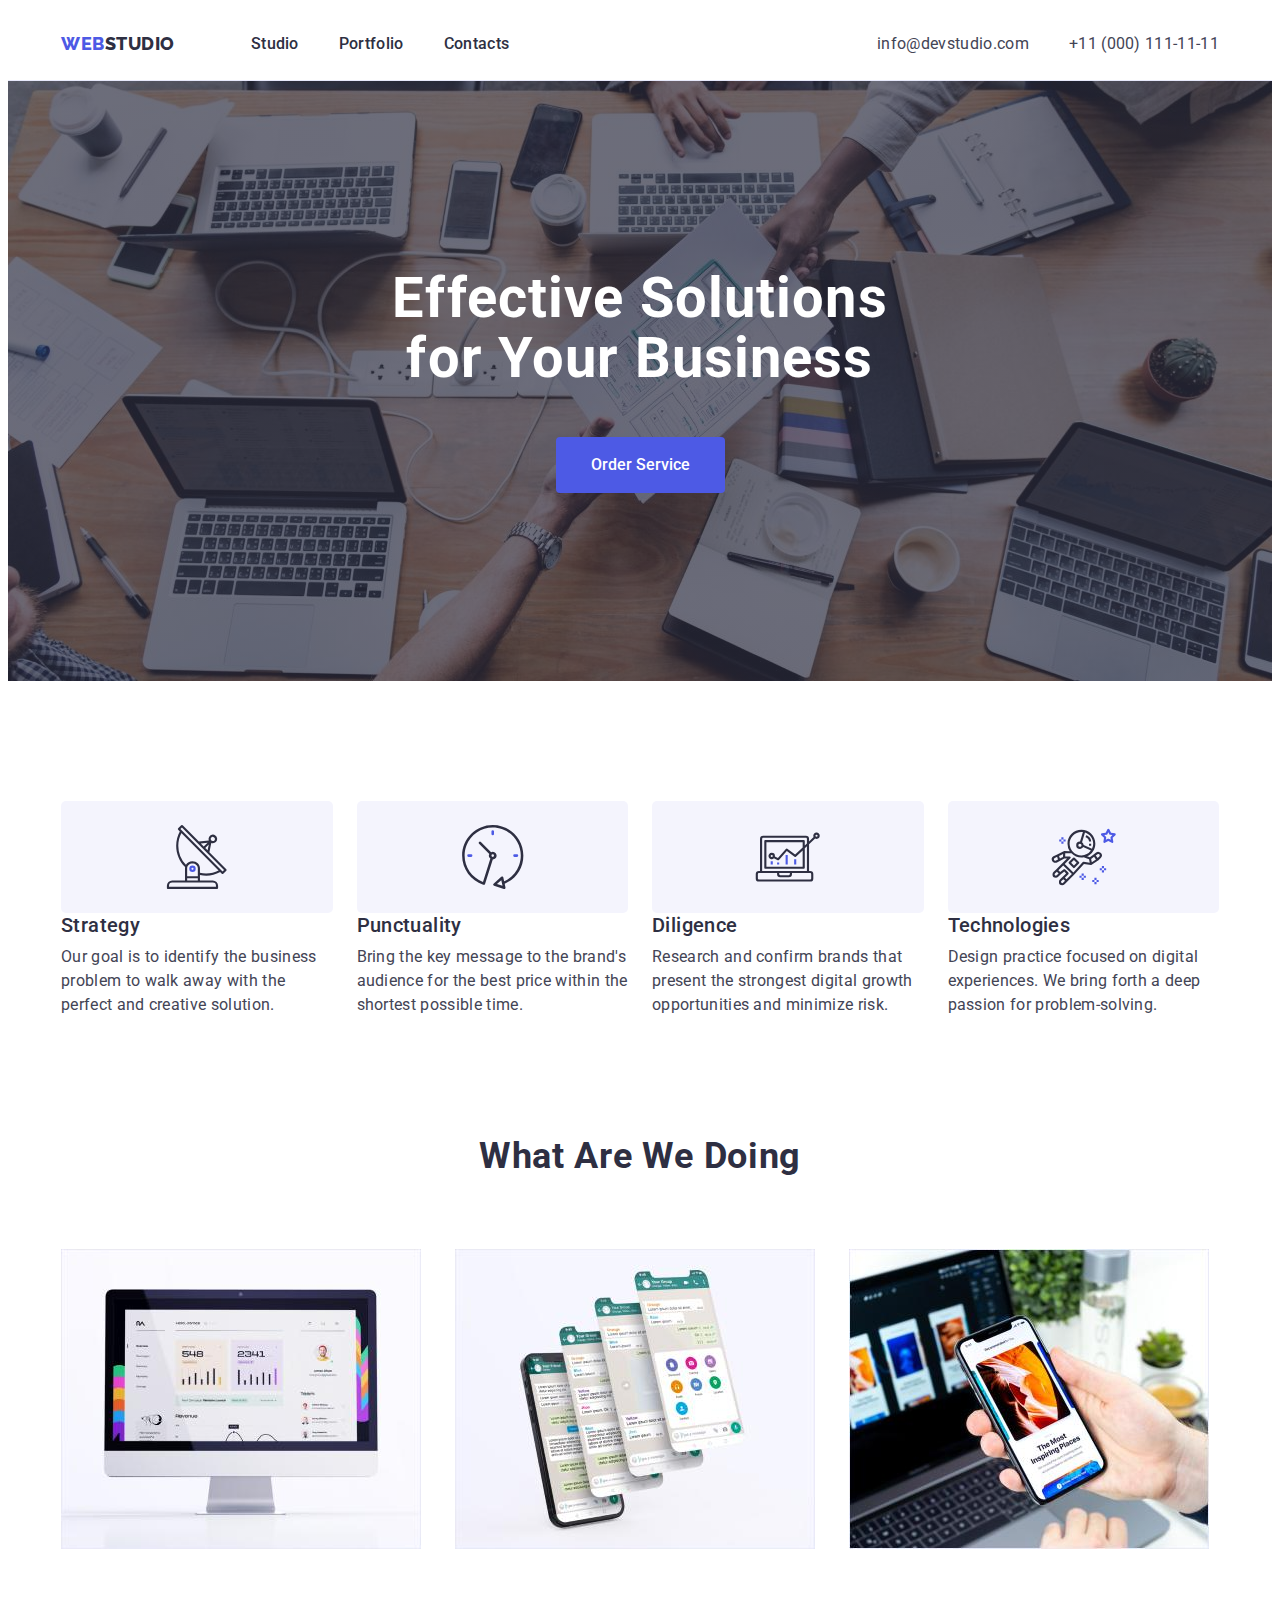
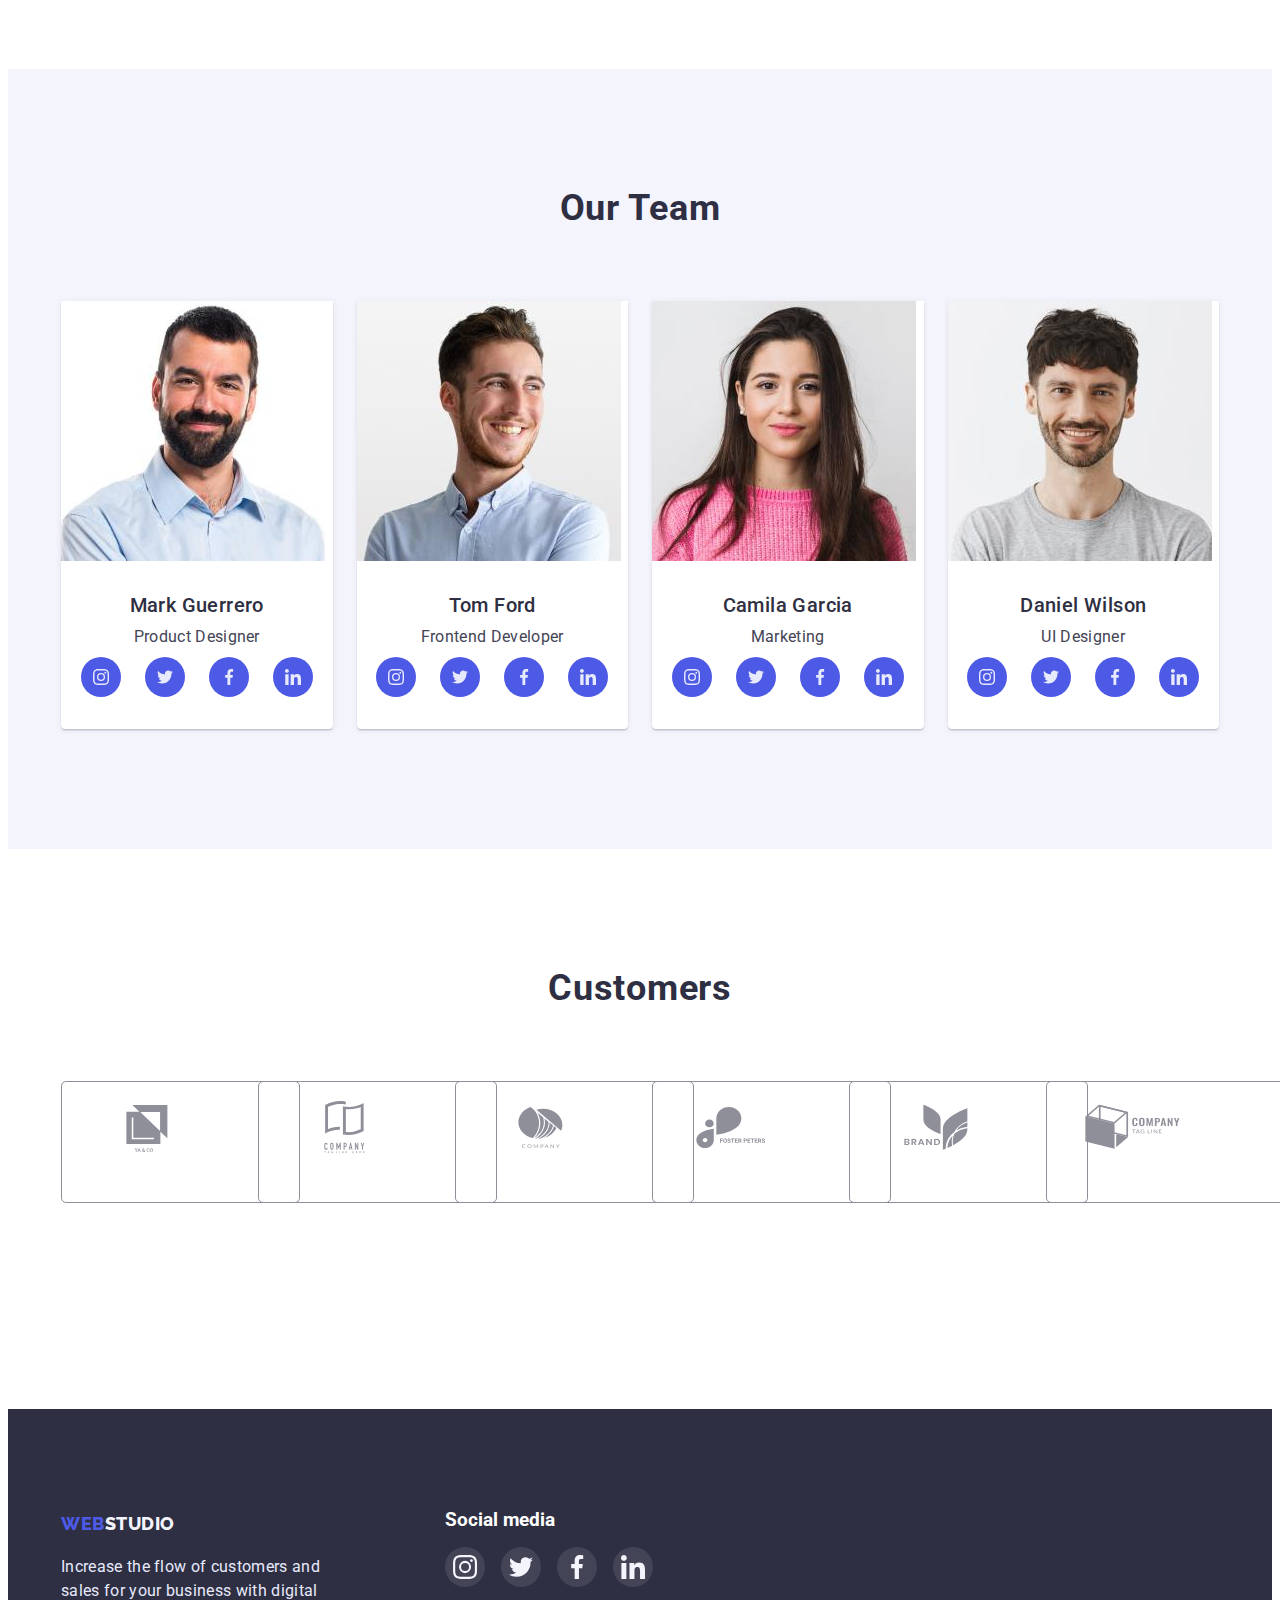
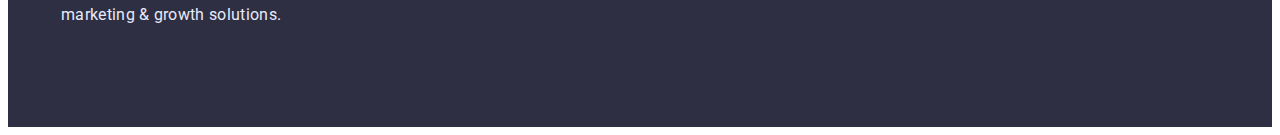
==== commit c3c864b6: "update web-studio" ====
--- a/index.html
+++ b/index.html
@@ -358,15 +358,18 @@
       </section>
     </main>
     <footer class="page-footer">
-      <div class="container">
-        <a href="./index.html" class="logo-footer link"><span class="accent">Web</span>Studio</a>
-        <p class="text-footer">
-          Increase the flow of customers and sales for your business with digital marketing & growth solutions.
+      <div class="container footer-container">
+        <div class="footer-logo">
+          <a href="./index.html" class="logo-footer link"><span class="accent">Web</span>Studio</a>
+          <p class="text-footer">
+            Increase the flow of customers and sales for your business with digital marketing & growth solutions.
           </p>
+        </div>
+          <div class="footer-soc-contacts">
           <h3 class="footer-soc-header">Social media</h3>
-          <ul class="footer-soc-list link dots">
+          <ul class="footer-soc-list list dots">
             <li class="footer-soc-item">
-              <a class="footer-soc-linc link" href="">
+              <a class="footer-soc-link link" href="">
                 <svg class="footer-soc-icon" wigth="24" height="24">
                   <use href="./images/icons.svg#icon-instagramteam">
                   </use>
@@ -374,7 +377,7 @@
               </a>
             </li>
             <li class="footer-soc-item">
-              <a class="footer-soc-linc link" href="">
+              <a class="footer-soc-link link" href="">
                 <svg class="footer-soc-icon" wigth="24" height="24">
                   <use href="./images/icons.svg#icon-twitterteam">
                   </use>
@@ -382,7 +385,7 @@
               </a>
             </li>
             <li class="footer-soc-item">
-              <a class="footer-soc-linc link" href="">
+              <a class="footer-soc-link link" href="">
                 <svg class="footer-soc-icon" wigth="24" height="24">
                   <use href="./images/icons.svg#icon-facebookteam">
                   </use>
@@ -390,7 +393,7 @@
               </a>
             </li>
             <li class="footer-soc-item">
-              <a class="footer-soc-linc link" href="">
+              <a class="footer-soc-link link" href="">
                 <svg class="footer-soc-icon" wigth="24" height="24">
                   <use href="./images/icons.svg#icon-linkedinteam">
                   </use>
@@ -398,6 +401,7 @@
               </a>
             </li>
           </ul>
+          </div>
       </div>
     </footer>
   </body>
--- a/css/styles.css
+++ b/css/styles.css
@@ -10,6 +10,7 @@
     --outline-color: red;
     --border-color: #8E8F99;
     --active-icons: #31D0AA;
+    --hero-gradient: linear-gradient(rgba(46, 47, 66, 0.7), rgba(46, 47, 66, 0.7));
 
   }
 html {
@@ -136,13 +137,13 @@
 }
 .block {
     background-color: var(--main-navy);
-    background-image: url('../images/people-office.jpg');
+    background-image: var(--hero-gradient), url('../images/people-office.jpg');
     color: var(--main-white);
     text-align: center;
     padding-top: 188px;
     padding-bottom: 188px;
     background-position: 50% 50%;
-    background-image: radial-gradient(#2E2F42);
+    max-width: 1440px;
 }
 
 .block-title {
@@ -235,9 +236,10 @@
     align-items: center;
     justify-content: center;
     background-color: var(--back-cloud);
+    color: var(--main-navy);
 }
 .specifics-icon {
-fill: var(--border-color);
+    fill: currentColor;
 }
 /*----------Section 2-------------*/
 .photos {
@@ -315,6 +317,7 @@
 }
 .team-soc-link {
     background: var(--logo-iris);
+    color: var(--cornflower);
     width: 100%;
     height: 100%;
     border-radius: 50%;
@@ -324,7 +327,7 @@
     
 }
 .team-soc-icon {
-    fill: var(--cornflower);
+    fill: currentColor;
 }
 .team-soc-link:is(:hover, :focus) {
     background: var(--active-ocean);
@@ -355,11 +358,9 @@
     border-radius: 5px;
 }
 .customers-icon {
-    fill: var(--border-color);
-}
-.customers-icon:is(:hover, :focus) {
-    fill: var(--active-ocean);
-}
+    fill: currentColor;
+}
+
 .customers-link:is(:hover, :focus) {
     border-color: var(--active-ocean);
     color: var(--active-ocean);
@@ -372,8 +373,15 @@
     color: var(--cornflower);
     padding-top: 100px;
     padding-bottom: 100px;
-}
-
+    margin-top: 120px;
+}
+.footer-container {
+    display: flex;
+    gap: 120px;
+}
+.footer-logo {
+    display: wrap;
+}
 .logo-footer {
     color: var(--back-cloud);
     font-family: 'Raleway', sans-serif;
@@ -391,15 +399,46 @@
     margin-top: 16px;
     width: 264px;
 }
+.footer-soc-contacts {
+    display: wrap;
+}
+.footer-soc-header {
+    color: var(--main-white);
+    margin-bottom: 16px;
+}
+.footer-soc-list {
+    display: flex;
+    justify-content: center;
+    align-items: center;
+    gap: 16px;
+    width: 208px;
+    height: 40px;
+}
 .footer-soc-item {
+    width: 40px;
+    height: 40px;
 
 }
 .footer-soc-link {
+    background: rgba(255, 255, 255, 0.1);
+    color: var(--back-cloud);
+    width: 100%;
+    height: 100%;
+    border-radius: 50%;
+    display: flex;
+    justify-content: center;
+    align-items: center;
 
 }
 .footer-soc-icon {
-
-}
+    fill: currentColor;
+}
+.footer-soc-link:is(:hover, :focus) {
+    background: var(--active-icons);
+    color: var(--back-cloud);
+}
+
+
 /*--------------------PoRTFOLIO-----------------*/
 .portfolio {
     padding-top: 96px;
@@ -444,8 +483,12 @@
     flex-wrap: wrap;
     column-gap: 24px;
     row-gap: 48px;
-    
-
+}   
+.projects-card-link {
+    display: block;
+}
+.project-content:is:(:hover, :focus) {
+    box-shadow: 0px 1px 6px rgba(46, 47, 66, 0.08), 0px 1px 1px rgba(46, 47, 66, 0.16), 0px 2px 1px rgba(46, 47, 66, 0.08);
 }
 .project-card {
     width: calc((100% - 48px)/3);
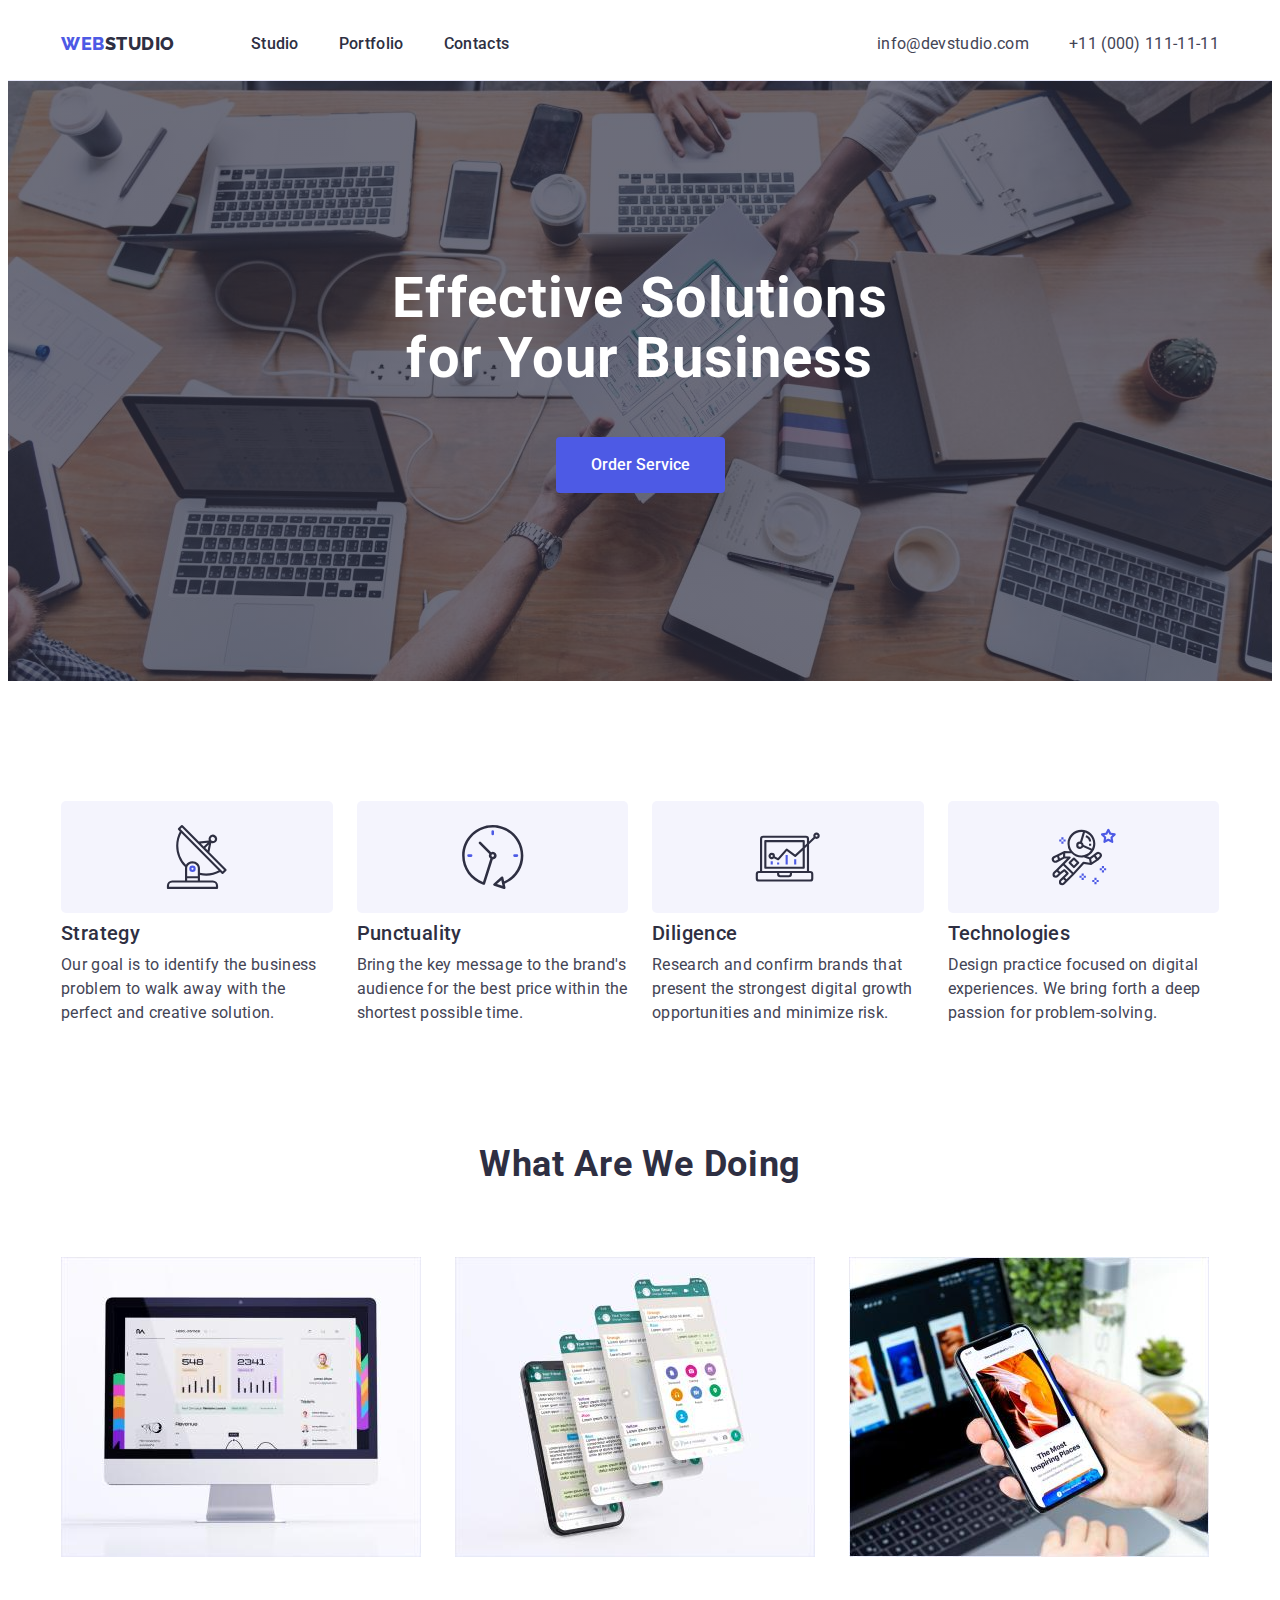
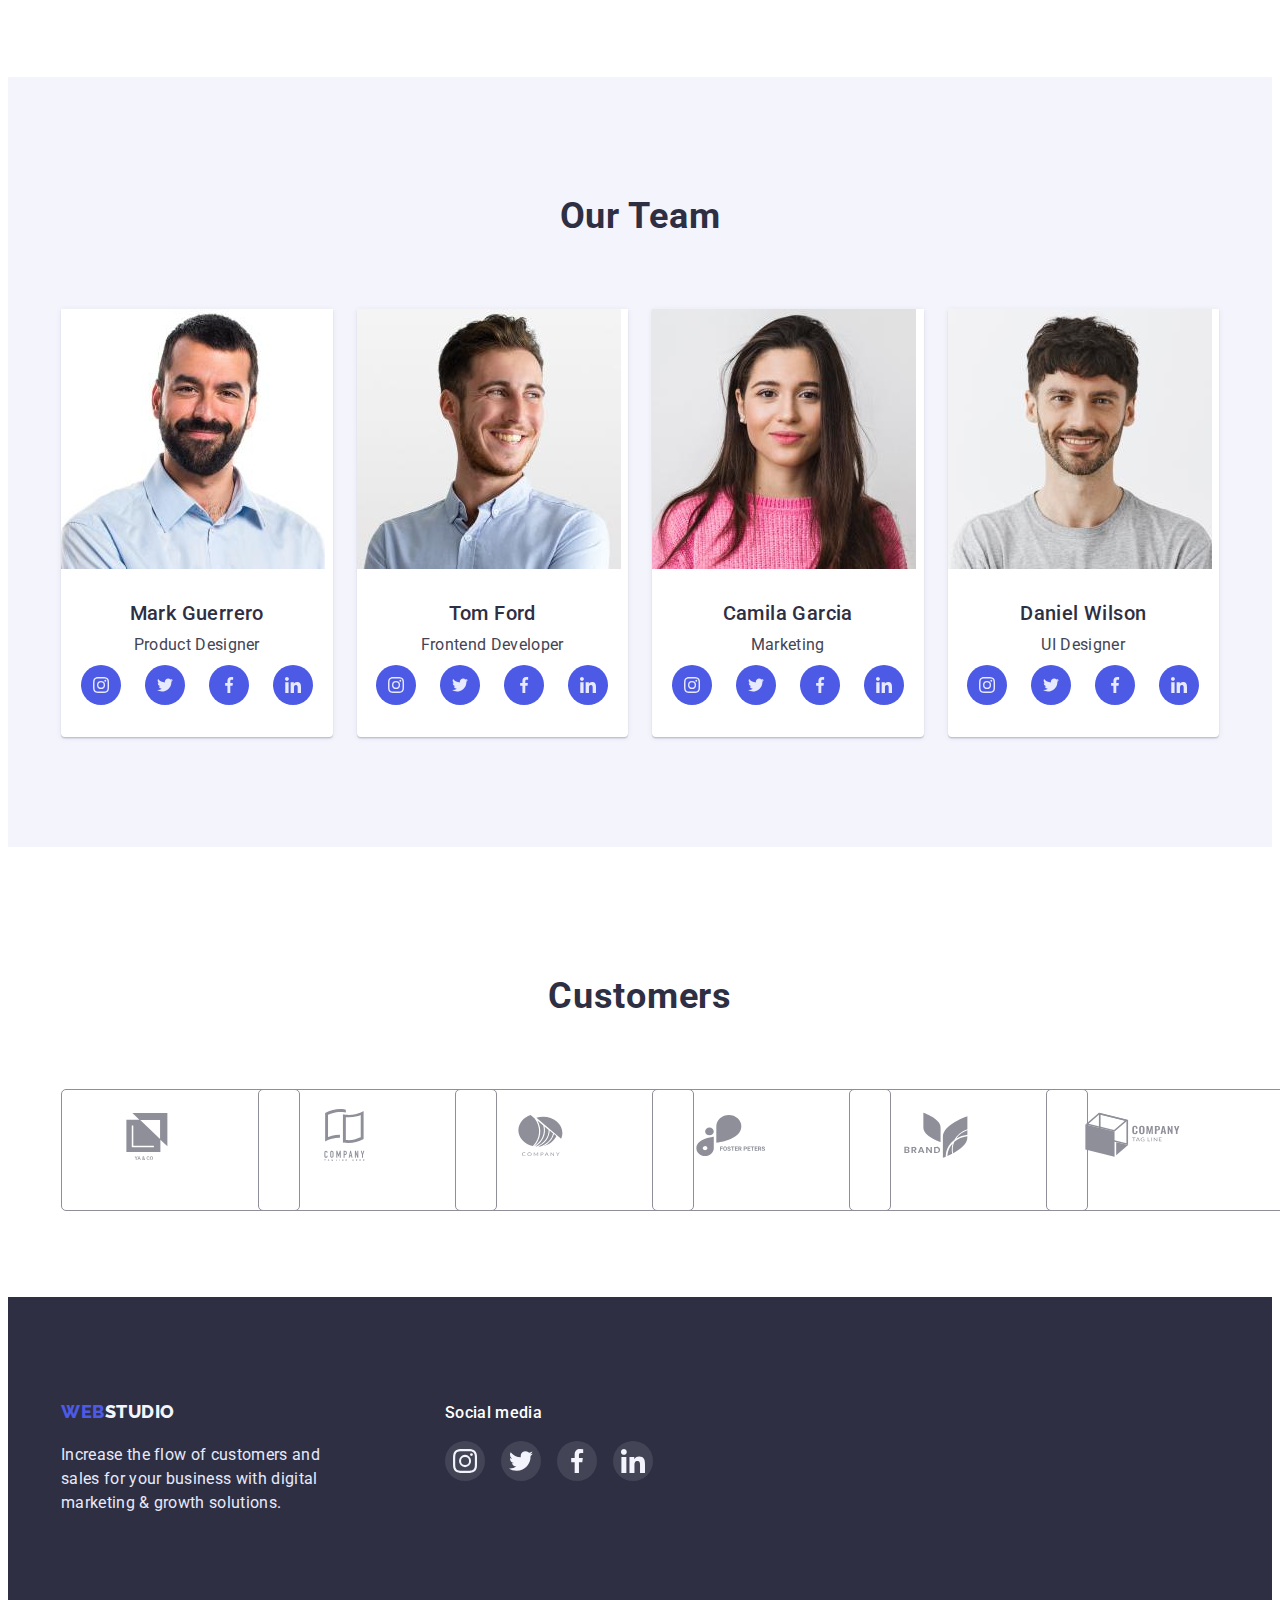
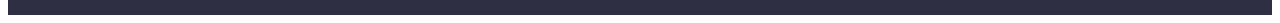
==== commit 7b755d7b: "update, remove mistackes" ====
--- a/index.html
+++ b/index.html
@@ -45,11 +45,11 @@
           <h2 class="visually-hidden">specifics</h2>
             <ul class="wrap-specifics dots">
               <li class="specifics-card">
-                <a class="specifics-link link" href>
-                <svg class="specifics-icon" width="644" height="64">
-                  <use href="./images/icons.svg#icon-antenna"></use>
-                </svg>
-              </a>
+                <div class="specifics-visual">
+                  <svg class="specifics-icon" width="644" height="64">
+                    <use href="./images/icons.svg#icon-antenna"></use>
+                  </svg>
+                </div>
                 <h3 class="title-specifics">Strategy</h3>
                 <p class="text-specifics">
                     Our goal is to identify the business
@@ -57,33 +57,33 @@
                 </p>
               </li>
               <li class="specifics-card">
-                <a class="specifics-link link" href>
-                <svg class="specifics-icon" width="644" height="64">
-                  <use href="./images/icons.svg#icon-clock"></use>
-                </svg>
-              </a>
+                <div class="specifics-visual">
+                  <svg class="specifics-icon" width="644" height="64">
+                    <use href="./images/icons.svg#icon-clock"></use>
+                  </svg>
+                </div>
                 <h3 class="title-specifics">Punctuality</h3>
                 <p class="text-specifics">
                     Bring the key message to the brand's audience for the best price within the shortest possible time.
                 </p>
               </li>
               <li class="specifics-card">
-                <a class="specifics-link link" href>
-                <svg class="specifics-icon" width="644" height="64">
-                  <use href="./images/icons.svg#icon-diagram"></use>
-                </svg>
-              </a>
+                <div class="specifics-visual">
+                  <svg class="specifics-icon" width="644" height="64">
+                    <use href="./images/icons.svg#icon-diagram"></use>
+                  </svg>
+                </div>
                 <h3 class="title-specifics">Diligence</h3>
                 <p class="text-specifics">
                     Research and confirm brands that present the strongest digital growth opportunities and minimize risk.
                 </p>
               </li>
               <li class="specifics-card">
-                <a class="specifics-link link" href>
-                <svg class="specifics-icon" width="644" height="64">
-                  <use href="./images/icons.svg#icon-astronaut"></use>
-                </svg>
-              </a>
+                <div class="specifics-visual">
+                  <svg class="specifics-icon" width="644" height="64">
+                    <use href="./images/icons.svg#icon-astronaut"></use>
+                  </svg>
+                </div>
                 <h3 class="title-specifics">Technologies</h3>
                 <p class="text-specifics">
                     Design practice focused on digital experiences. We bring forth a deep passion for problem-solving.
@@ -366,7 +366,7 @@
           </p>
         </div>
           <div class="footer-soc-contacts">
-          <h3 class="footer-soc-header">Social media</h3>
+          <p class="footer-soc-header">Social media</p>
           <ul class="footer-soc-list list dots">
             <li class="footer-soc-item">
               <a class="footer-soc-link link" href="">
--- a/css/styles.css
+++ b/css/styles.css
@@ -10,6 +10,7 @@
     --outline-color: red;
     --border-color: #8E8F99;
     --active-icons: #31D0AA;
+    --footer-link-bg: rgba(255, 255, 255, 0.1);
     --hero-gradient: linear-gradient(rgba(46, 47, 66, 0.7), rgba(46, 47, 66, 0.7));
 
   }
@@ -142,7 +143,9 @@
     text-align: center;
     padding-top: 188px;
     padding-bottom: 188px;
-    background-position: 50% 50%;
+    background-position: center;
+    background-repeat: no-repeat;
+    background-size: cover;
     max-width: 1440px;
 }
 
@@ -211,6 +214,7 @@
 .specifics-card {
     width: calc((100% - 72px)/4);
     padding: 0px;
+    
   
 }
 .title-specifics {
@@ -219,6 +223,7 @@
     line-height: 1.2;
     letter-spacing: 0.02em;
     margin-bottom: 8px;
+    margin-top: 8px;
     
 }
 .text-specifics {
@@ -228,7 +233,7 @@
     color: var(--text-slate);
     
 }
-.specifics-link {
+.specifics-visual {
     width: 100%;
     height: 112px;
     border-radius: 5px;
@@ -266,7 +271,7 @@
 .team {
     background-color: var(--back-cloud);
     padding-top: 120px;
-    padding-bottom: 120px;
+    padding-bottom: 110px;
 
 }
 .wrap-team {
@@ -336,7 +341,7 @@
 /*------------Section 4 Customers---------*/
 
 .customers {
-    padding-top: 120px;
+    padding-top: 130px;
     padding-bottom: 120px;
 }
 .customers-list {
@@ -373,10 +378,10 @@
     color: var(--cornflower);
     padding-top: 100px;
     padding-bottom: 100px;
-    margin-top: 120px;
 }
 .footer-container {
     display: flex;
+    align-items: baseline;
     gap: 120px;
 }
 .footer-logo {
@@ -400,19 +405,19 @@
     width: 264px;
 }
 .footer-soc-contacts {
-    display: wrap;
+    display: block;
 }
 .footer-soc-header {
     color: var(--main-white);
+    font-weight: 500;
+    font-size: 16px;
+    line-height: 1.5;
+    letter-spacing: 0.02em;
     margin-bottom: 16px;
 }
 .footer-soc-list {
     display: flex;
-    justify-content: center;
-    align-items: center;
     gap: 16px;
-    width: 208px;
-    height: 40px;
 }
 .footer-soc-item {
     width: 40px;
@@ -420,7 +425,7 @@
 
 }
 .footer-soc-link {
-    background: rgba(255, 255, 255, 0.1);
+    background: var(--footer-link-bg);
     color: var(--back-cloud);
     width: 100%;
     height: 100%;
@@ -486,13 +491,15 @@
 }   
 .projects-card-link {
     display: block;
-}
-.project-content:is:(:hover, :focus) {
+    cursor: pointer;
+}
+.projects-card-link:is(:hover, :focus) {
     box-shadow: 0px 1px 6px rgba(46, 47, 66, 0.08), 0px 1px 1px rgba(46, 47, 66, 0.16), 0px 2px 1px rgba(46, 47, 66, 0.08);
 }
 .project-card {
     width: calc((100% - 48px)/3);
     background: var(--main-white);
+
 
 }
 .project-content {
